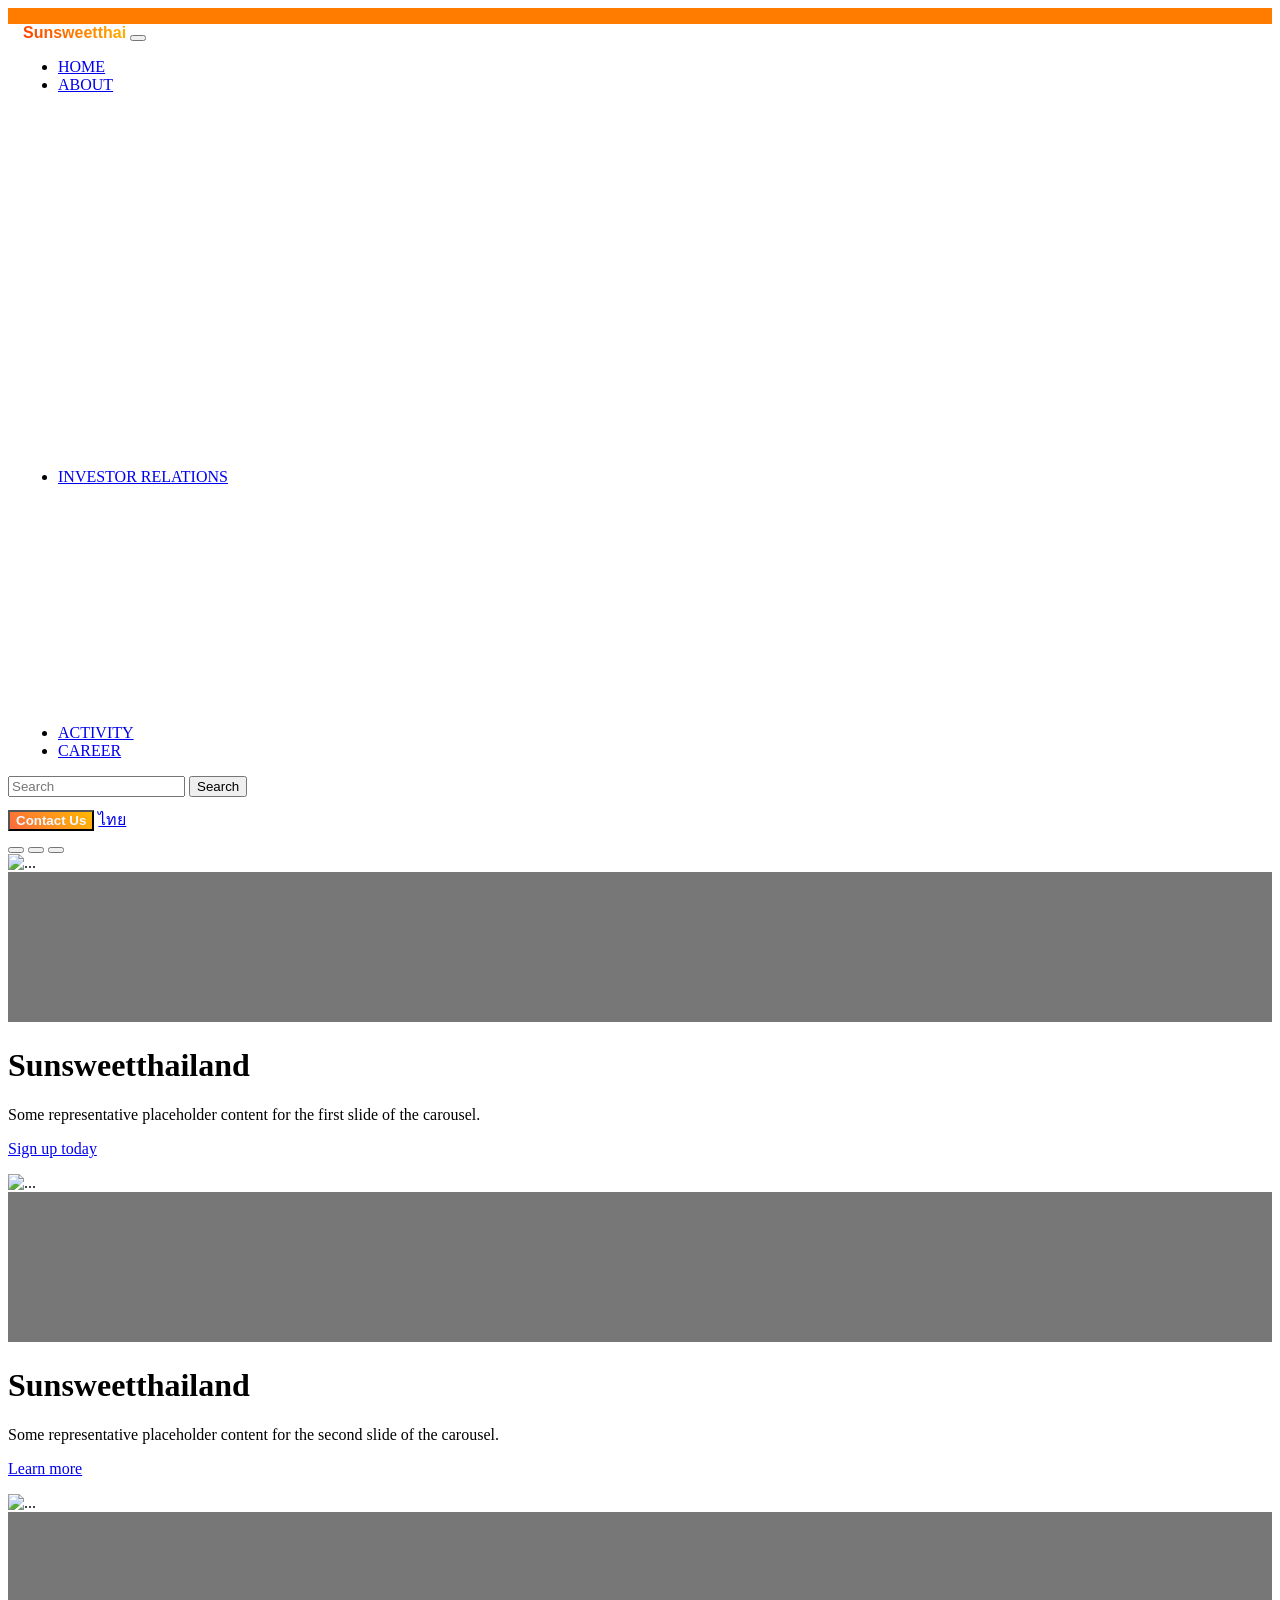
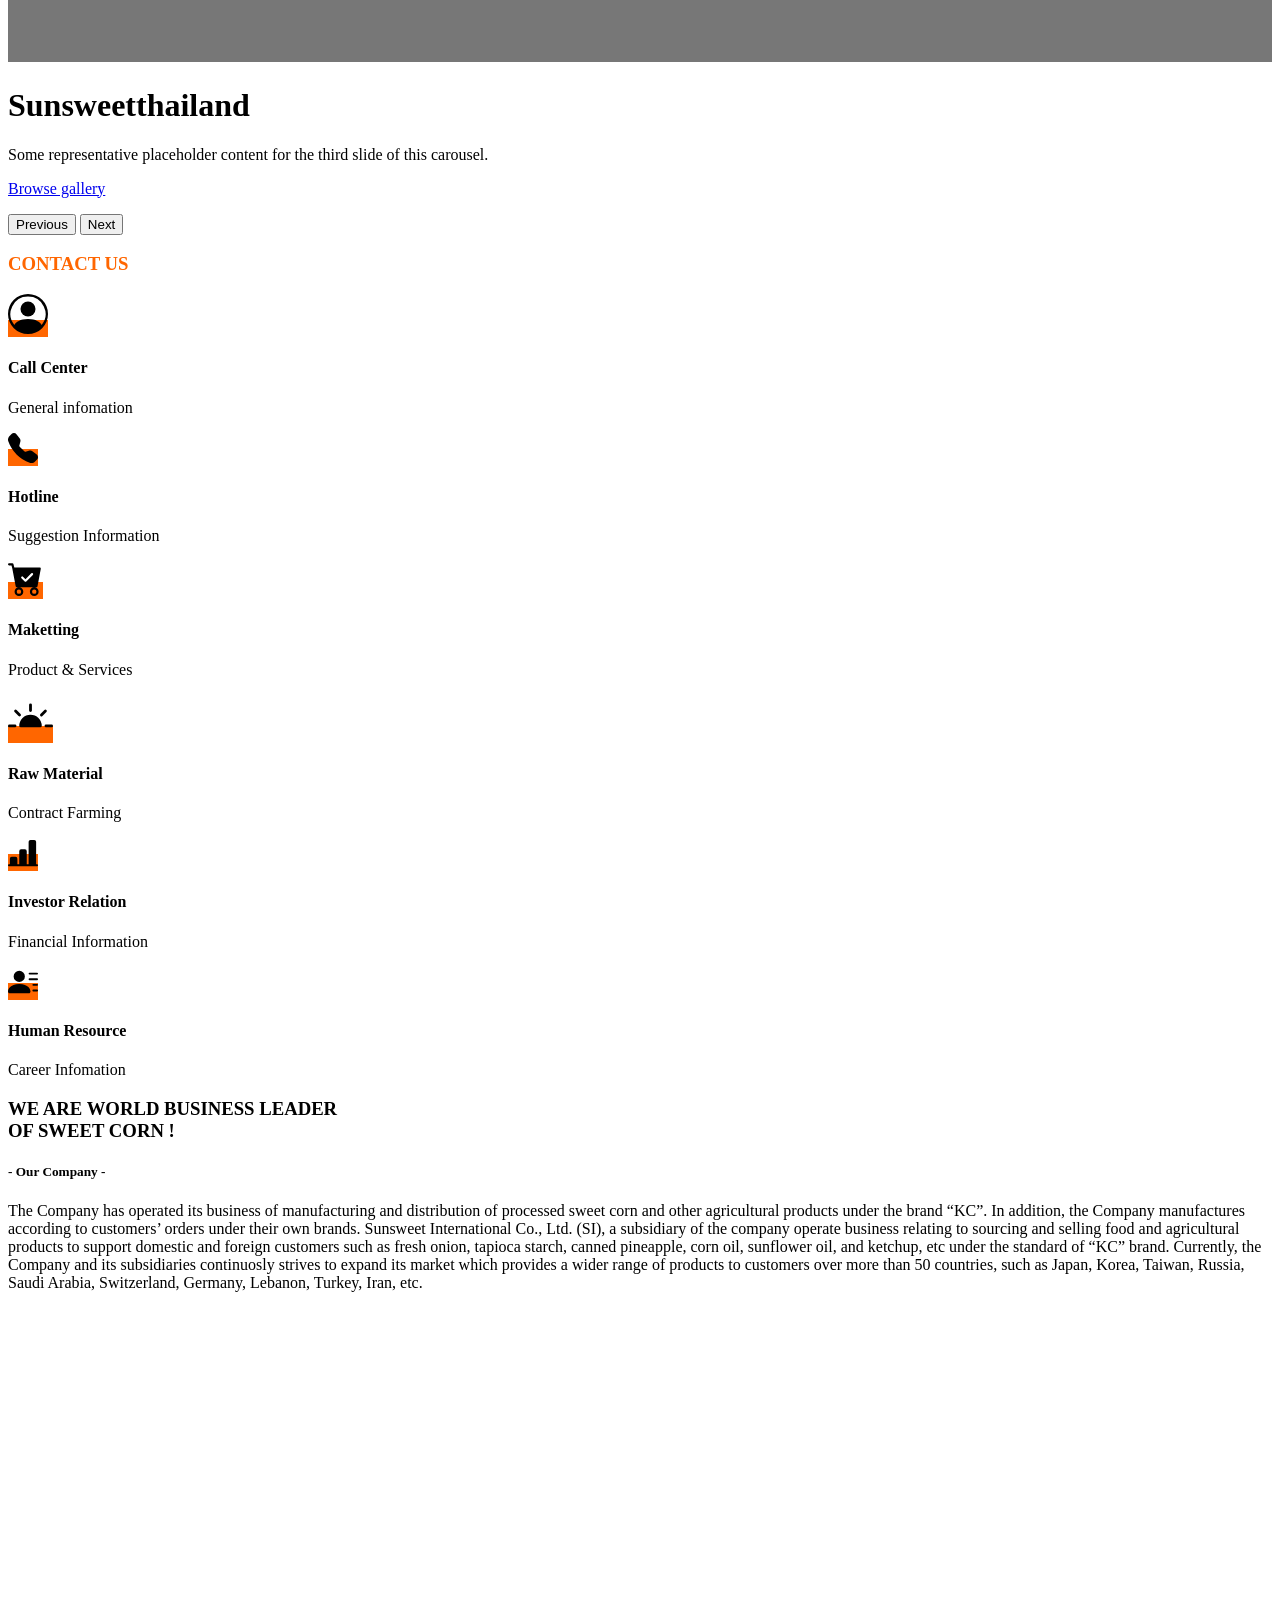
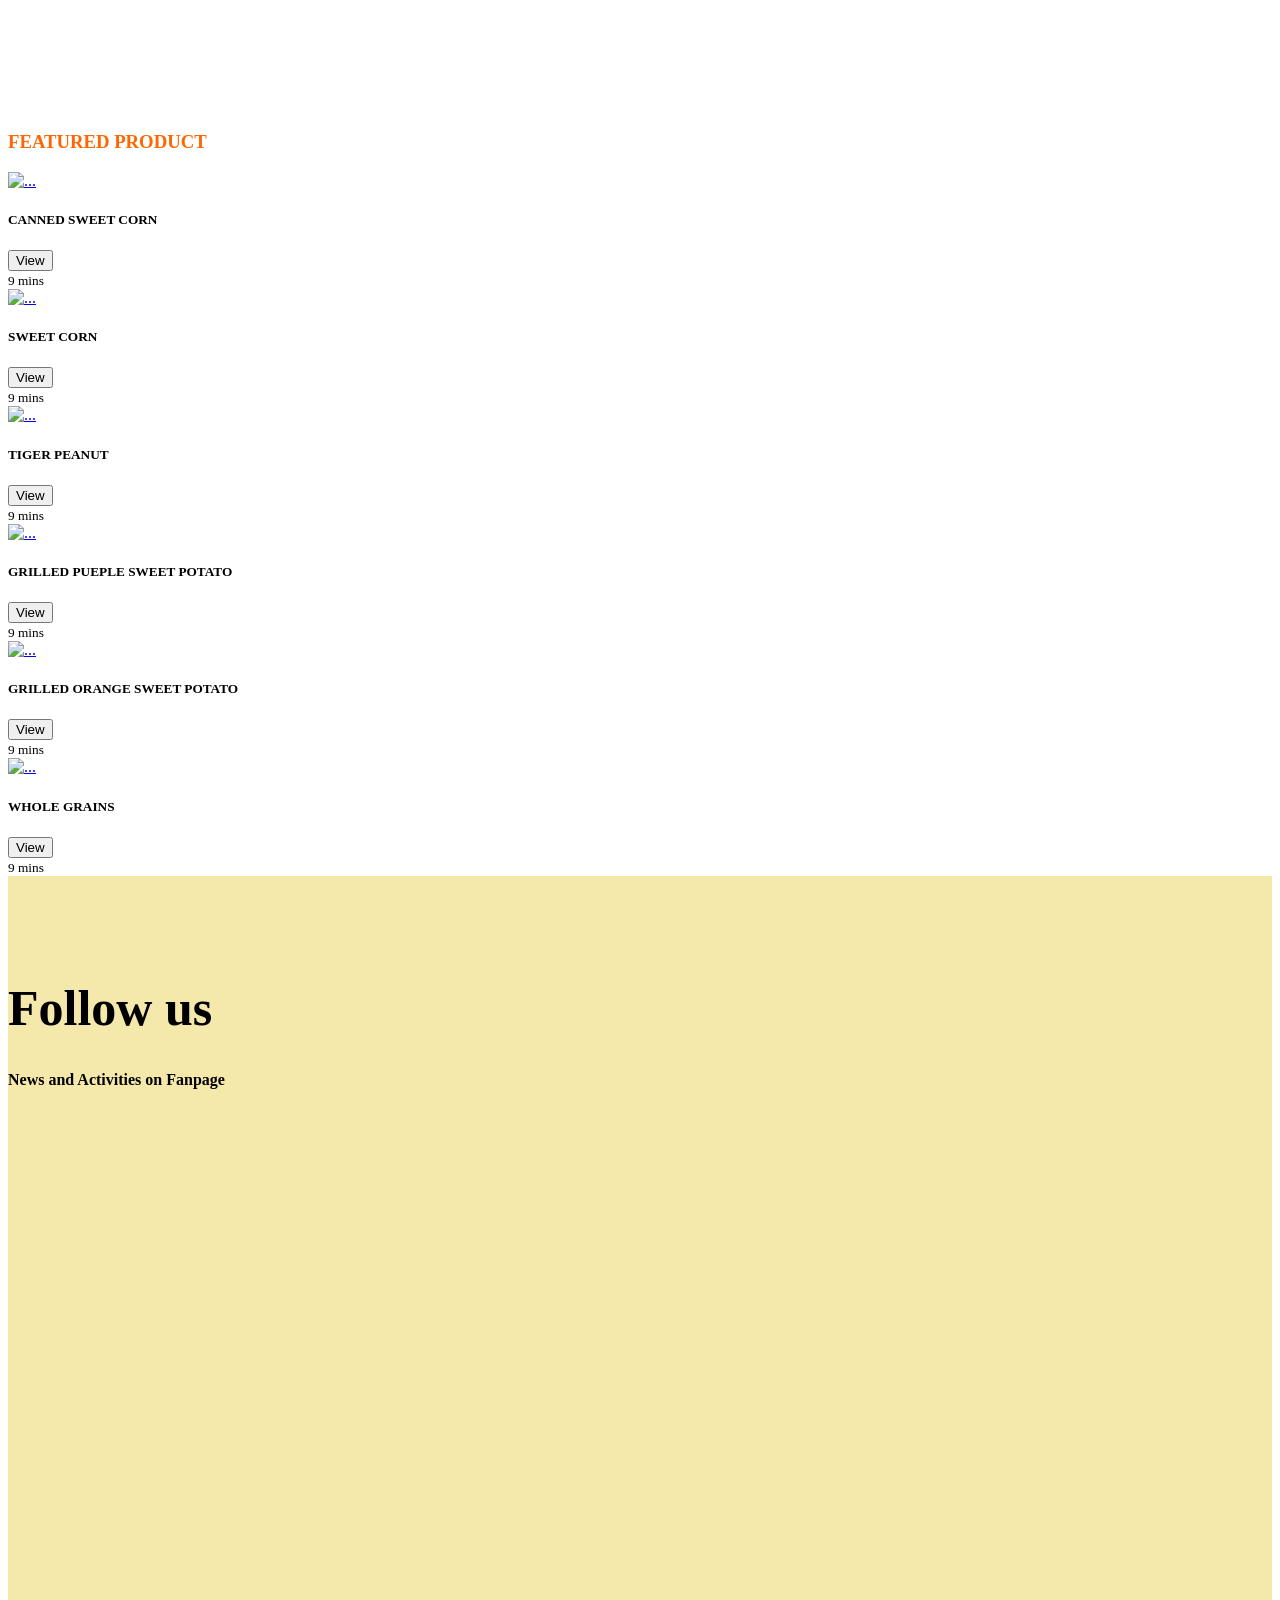
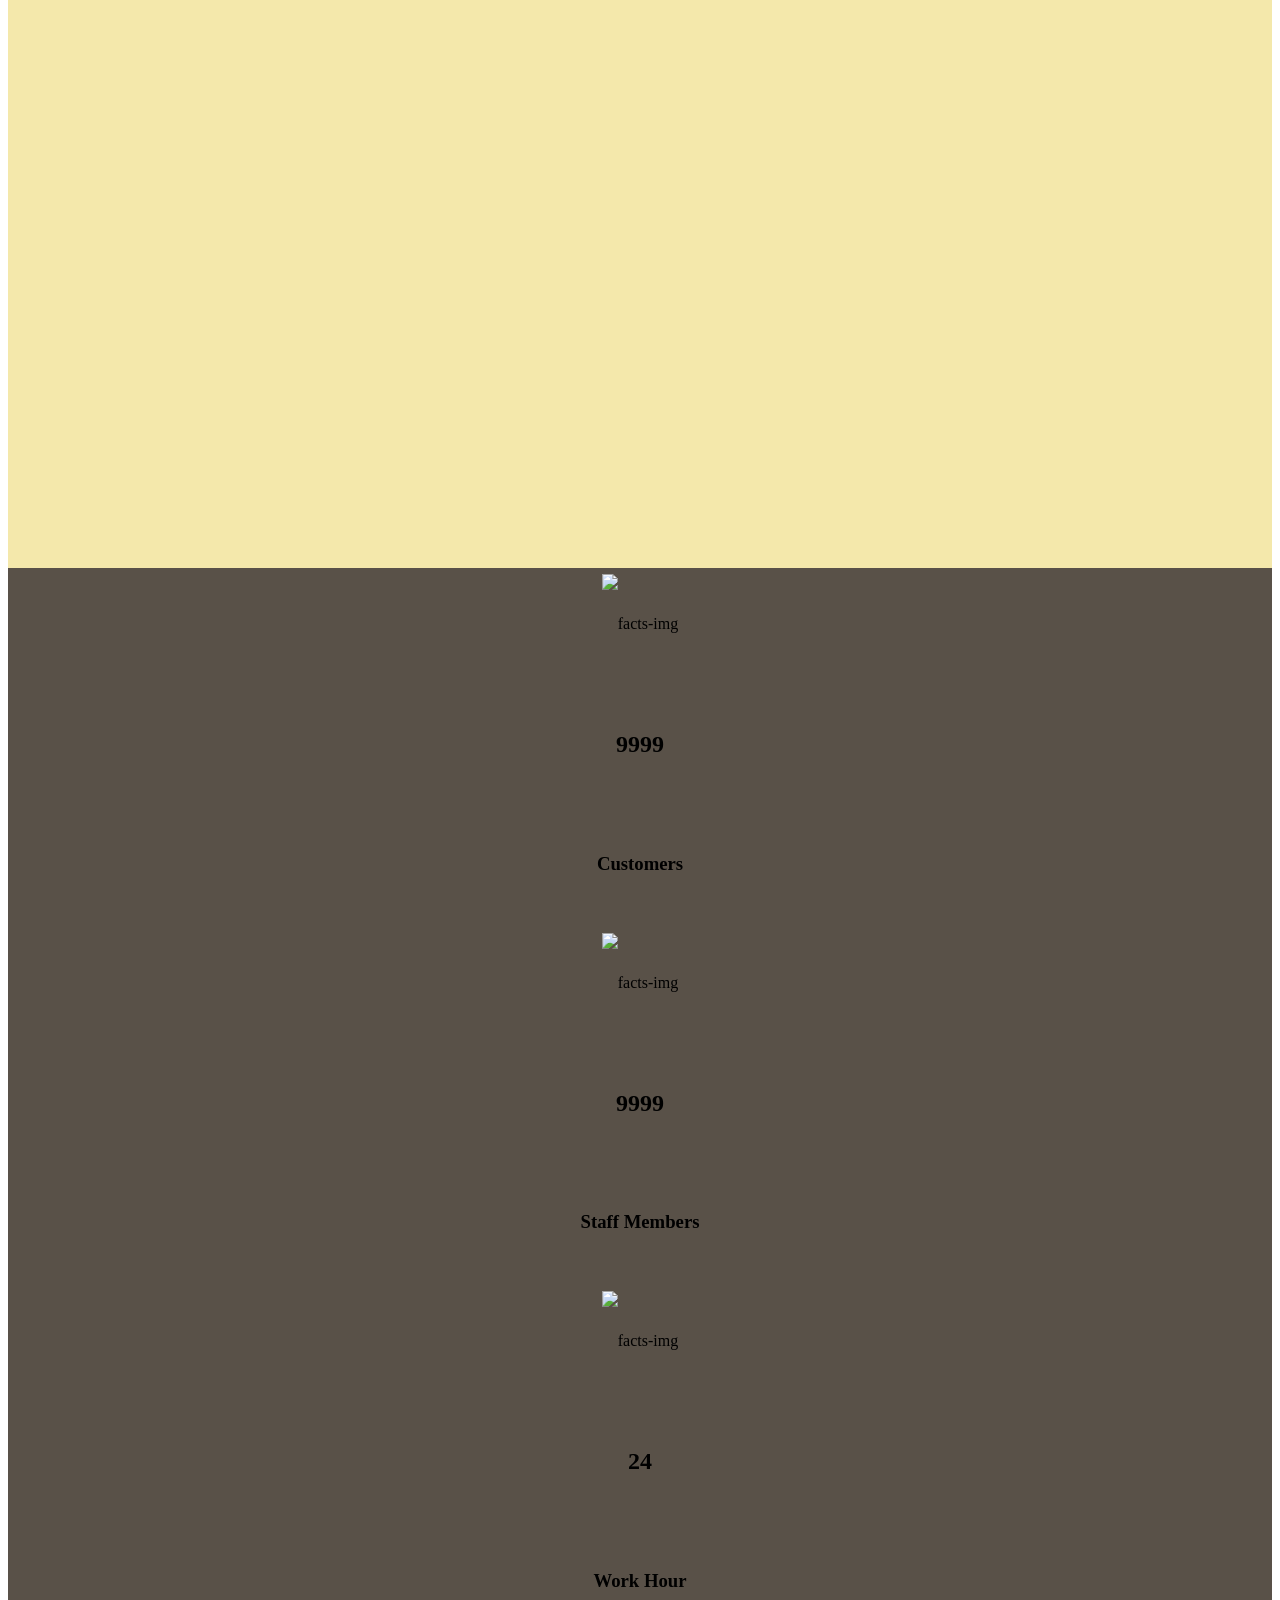
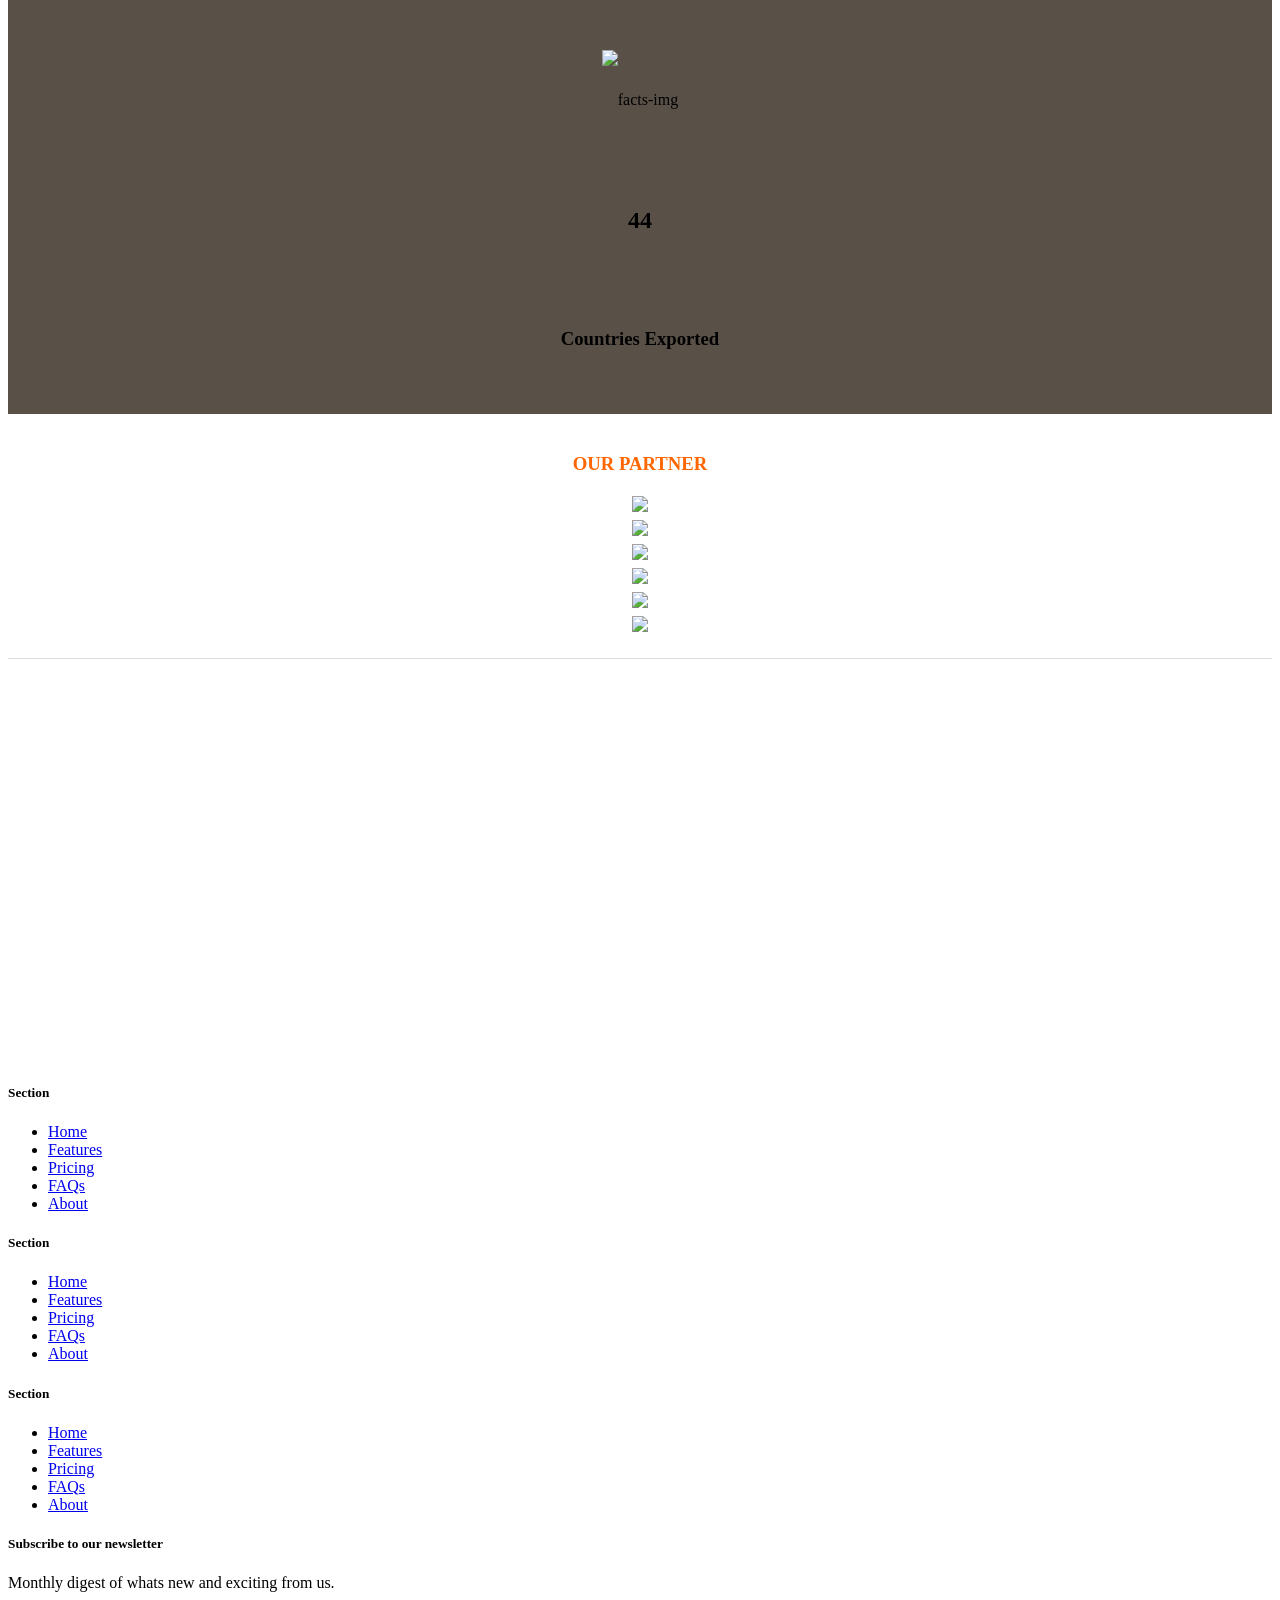
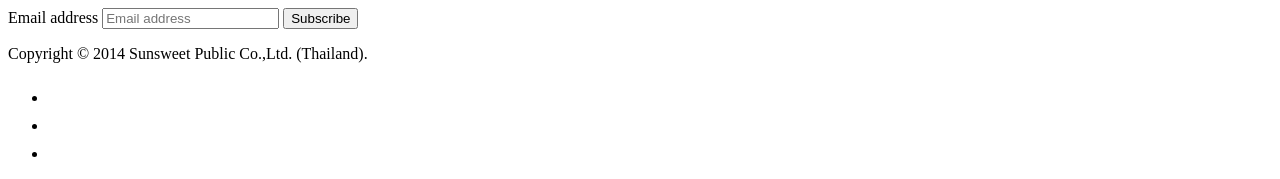
==== index.html @ c95eb3af "Add files via upload" ====
<!doctype html>
<html lang="en">
  <head>
    <meta charset="utf-8">
    <meta name="viewport" content="width=device-width, initial-scale=1">
    <meta name="description" content="">
    <meta name="author" content="sunsweetthai">
    <meta name="generator" content="sunsweetthai">
    <title>index-en</title>

    

    

    <!-- Bootstrap core CSS -->
  <link href="assets/css/bootstrap.min.css" rel="stylesheet">
  <link href="assets/css/socail-icon.css" rel="stylesheet">

    <!-- Custom CSS -->
  <link href="assets/css/features.css" rel="stylesheet">
  <link href="assets/css/footers.css" rel="stylesheet">
  <link href="assets/css/carousel.css" rel="stylesheet">
    <!-- end Custom CSS -->
  
  
  
  <!-- Custom style -->
  <style type="text/css">

     /* ============ only desktop view ============ */
@media all and (min-width: 992px) {
	.navbar .dropdown-menu-end{ right:0; left: auto;  }
	.navbar .nav-item .dropdown-menu{  display:block; opacity: 0;  visibility: hidden; transition:.3s; margin-top:0;  }
	.navbar .nav-item:hover .nav-link{ color: #ff8c00;  }
	.navbar .dropdown-menu.fade-down{ top:80%; transform: rotateX(-75deg); transform-origin: 0% 0%; }
	.navbar .dropdown-menu.fade-up{ top:180%;  }
	.navbar .nav-item:hover .dropdown-menu{ transition: .3s; opacity:1; visibility:visible; top:100%; transform: rotateX(0deg); }
}	
/* ============ desktop view .end// ============ */

      .bd-placeholder-img {
        font-size: 1.125rem;
        text-anchor: middle;
        -webkit-user-select: none;
        -moz-user-select: none;
        user-select: none;
      }

      @media (min-width: 768px) {
        .bd-placeholder-img-lg {
          font-size: 3.5rem;
        }
      } 

     .sun-orange{
       color: #ff6600;
     }

     .bg-sun{
       background-color: #ff6600;
       
     }
    
     .bg-facebook{
    padding-top: 70px !important;
    padding-bottom: 50px !important;
    background: #f4e8ab url(http://sunsweetthai.com/wp-content/uploads/2021/01/RAW-MATERIAL-scaled.jpg?id=6525) !important;
    background-position: top left !important;
    background-repeat: no-repeat !important;
    background-size: cover !important;
    }  
    
    .logo-list {
    background-color: white;
    padding: 20px 0;
    text-align: center;
    border-bottom: 1px solid #ddd;
}
   .logo-list img {
    display: inline-block;
    max-width: 100%;
    padding: 2px 0;
    transition: all 0.3s ease-in-out;
    
    
}
   .logo-list img:hover {
    filter: none;
    transform: scale(1.2);
    -webkit-filter: none;
    -moz-filter: none;
}
    </style>
  <!-- end Custom style -->

  </head>



<body>   
<header>
<script src="https://code.jquery.com/jquery-1.10.2.js"></script>  

<!--get Navigation bar-->
<script src="https://code.jquery.com/jquery-1.10.2.js"></script>
<div id="nav-placeholder">
</div>

<script>
$(function(){
  $("#nav-placeholder").load("navbar-en.html");
});
</script>
<!--end of get Navigation bar-->    

    
</header>

<main class="bg-light">

  
  
<!-- SlideShow -->
<div id="myCarousel" class="carousel slide" data-bs-ride="carousel">
    <div class="carousel-indicators">
      <button type="button" data-bs-target="#myCarousel" data-bs-slide-to="0" class="active" aria-current="true" aria-label="Slide 1"></button>
      <button type="button" data-bs-target="#myCarousel" data-bs-slide-to="1" aria-label="Slide 2"></button>
      <button type="button" data-bs-target="#myCarousel" data-bs-slide-to="2" aria-label="Slide 3"></button>
    </div>
    <div class="carousel-inner">
      <div class="carousel-item active">
        <div class="slide"><img class=slide
          src="assets/media/investor-bg-3.jpg"  
          class="d-block w-100"
          alt="..." >
        </div>  
        
        <svg class="bd-placeholder-img" width="100%" height="100%" xmlns="http://www.w3.org/2000/svg" aria-hidden="true" preserveAspectRatio="xMidYMid slice" focusable="false"><rect width="100%" height="100%" fill="#777"/></svg>

        <div class="container">
          <div class="carousel-caption text-start">
            <h1>Sunsweetthailand</h1>
            <p>Some representative placeholder content for the first slide of the carousel.</p>
            <p><a class="btn btn-lg btn-primary" href="#">Sign up today</a></p>
          </div>
        </div>
      </div>
      <div class="carousel-item">
        <div class="slide"><img class=slide
          src="assets/media/investor-bg-1.jpg"  
          class="d-block w-100"
          alt="..." >
        </div> 
        <svg class="bd-placeholder-img" width="100%" height="100%" xmlns="http://www.w3.org/2000/svg" aria-hidden="true" preserveAspectRatio="xMidYMid slice" focusable="false"><rect width="100%" height="100%" fill="#777"/></svg>

        <div class="container">
          <div class="carousel-caption">
            <h1>Sunsweetthailand</h1>
            <p>Some representative placeholder content for the second slide of the carousel.</p>
            <p><a class="btn btn-lg btn-primary" href="#">Learn more</a></p>
          </div>
        </div>
      </div>
      <div class="carousel-item">
        <div class="slide"><img class=slide
          src="assets/media/investor-bg-1.jpg"  
          class="d-block w-100"
          alt="..." >
        </div> 
        <svg class="bd-placeholder-img" width="100%" height="100%" xmlns="http://www.w3.org/2000/svg" aria-hidden="true" preserveAspectRatio="xMidYMid slice" focusable="false"><rect width="100%" height="100%" fill="#777"/></svg>

        <div class="container">
          <div class="carousel-caption text-end">
            <h1>Sunsweetthailand</h1>
            <p>Some representative placeholder content for the third slide of this carousel.</p>
            <p><a class="btn btn-lg btn-primary" href="#">Browse gallery</a></p>
          </div>
        </div>
      </div>
    </div>
    <button class="carousel-control-prev" type="button" data-bs-target="#myCarousel" data-bs-slide="prev">
      <span class="carousel-control-prev-icon" aria-hidden="true"></span>
      <span class="visually-hidden">Previous</span>
    </button>
    <button class="carousel-control-next" type="button" data-bs-target="#myCarousel" data-bs-slide="next">
      <span class="carousel-control-next-icon" aria-hidden="true"></span>
      <span class="visually-hidden">Next</span>
    </button>
</div>
<!--end slide show-->



<!--Conntact us-->
<div class="container px-4 py-5 " id="featured-3">
  <h3 class="pb-2 border-bottom text-center" style="color: #ff6600;">CONTACT US</h3>
  <div class="row g-4 py-5 row-cols-2 row-cols-lg-6 text-center">
    
    <div class="feature col">
      <a class="feature-icon bg-sun bg-gradient">
        <svg xmlns="http://www.w3.org/2000/svg" width="40" height="40" fill="currentColor" class="bi bi-person-circle" viewBox="0 0 16 16">
          <path d="M11 6a3 3 0 1 1-6 0 3 3 0 0 1 6 0z"/>
          <path fill-rule="evenodd" d="M0 8a8 8 0 1 1 16 0A8 8 0 0 1 0 8zm8-7a7 7 0 0 0-5.468 11.37C3.242 11.226 4.805 10 8 10s4.757 1.225 5.468 2.37A7 7 0 0 0 8 1z"/>
        </svg>
      </a>
      <h4>Call Center</h4>
      <p>General infomation</p>
      
    </div>
   
    <div class="feature col">
      <a class="feature-icon bg-sun bg-gradient">
        <svg xmlns="http://www.w3.org/2000/svg" width="30" height="30" fill="currentColor" class="bi bi-telephone-fill" viewBox="0 0 16 16">
          <path fill-rule="evenodd" d="M1.885.511a1.745 1.745 0 0 1 2.61.163L6.29 2.98c.329.423.445.974.315 1.494l-.547 2.19a.678.678 0 0 0 .178.643l2.457 2.457a.678.678 0 0 0 .644.178l2.189-.547a1.745 1.745 0 0 1 1.494.315l2.306 1.794c.829.645.905 1.87.163 2.611l-1.034 1.034c-.74.74-1.846 1.065-2.877.702a18.634 18.634 0 0 1-7.01-4.42 18.634 18.634 0 0 1-4.42-7.009c-.362-1.03-.037-2.137.703-2.877L1.885.511z"/>
        </svg>
      </a>
      <h4>Hotline</h4>
      <p>Suggestion Information</p>
      
    </div>
    <div class="feature col">
      <a class="feature-icon bg-sun bg-gradient">
        <svg xmlns="http://www.w3.org/2000/svg" width="35" height="35" fill="currentColor" class="bi bi-cart-check-fill" viewBox="0 0 16 16">
          <path d="M.5 1a.5.5 0 0 0 0 1h1.11l.401 1.607 1.498 7.985A.5.5 0 0 0 4 12h1a2 2 0 1 0 0 4 2 2 0 0 0 0-4h7a2 2 0 1 0 0 4 2 2 0 0 0 0-4h1a.5.5 0 0 0 .491-.408l1.5-8A.5.5 0 0 0 14.5 3H2.89l-.405-1.621A.5.5 0 0 0 2 1H.5zM6 14a1 1 0 1 1-2 0 1 1 0 0 1 2 0zm7 0a1 1 0 1 1-2 0 1 1 0 0 1 2 0zm-1.646-7.646-3 3a.5.5 0 0 1-.708 0l-1.5-1.5a.5.5 0 1 1 .708-.708L8 8.293l2.646-2.647a.5.5 0 0 1 .708.708z"/>
        </svg>
      </a>
      <h4>Maketting</h4>
      <p>Product & Services</p>
    </div>

    <div class="feature col">
      <a class="feature-icon bg-sun bg-gradient">
        <svg xmlns="http://www.w3.org/2000/svg" width="45" height="45" fill="currentColor" class="bi bi-brightness-alt-high-fill" viewBox="0 0 16 16">
          <path d="M8 3a.5.5 0 0 1 .5.5v2a.5.5 0 0 1-1 0v-2A.5.5 0 0 1 8 3zm8 8a.5.5 0 0 1-.5.5h-2a.5.5 0 0 1 0-1h2a.5.5 0 0 1 .5.5zm-13.5.5a.5.5 0 0 0 0-1h-2a.5.5 0 0 0 0 1h2zm11.157-6.157a.5.5 0 0 1 0 .707l-1.414 1.414a.5.5 0 1 1-.707-.707l1.414-1.414a.5.5 0 0 1 .707 0zm-9.9 2.121a.5.5 0 0 0 .707-.707L3.05 5.343a.5.5 0 1 0-.707.707l1.414 1.414zM8 7a4 4 0 0 0-4 4 .5.5 0 0 0 .5.5h7a.5.5 0 0 0 .5-.5 4 4 0 0 0-4-4z"/>
        </svg>
      </a>
      <h4>Raw Material</h4>
      <p>Contract Farming</p>
    </div>

    <div class="feature col">
      <a class="feature-icon bg-sun bg-gradient">
        <svg xmlns="http://www.w3.org/2000/svg" width="30" height="30" fill="currentColor" class="bi bi-bar-chart-line-fill" viewBox="0 0 16 16">
          <path d="M11 2a1 1 0 0 1 1-1h2a1 1 0 0 1 1 1v12h.5a.5.5 0 0 1 0 1H.5a.5.5 0 0 1 0-1H1v-3a1 1 0 0 1 1-1h2a1 1 0 0 1 1 1v3h1V7a1 1 0 0 1 1-1h2a1 1 0 0 1 1 1v7h1V2z"/>
        </svg>
      </a>
      <h4>Investor Relation</h4>
      <p>Financial Information</p>
    </div>

    <div class="feature col">
      <a class="feature-icon bg-sun  bg-gradient">
        <svg xmlns="http://www.w3.org/2000/svg" width="30" height="30" fill="currentColor" class="bi bi-person-lines-fill" viewBox="0 0 16 16">
          <path d="M6 8a3 3 0 1 0 0-6 3 3 0 0 0 0 6zm-5 6s-1 0-1-1 1-4 6-4 6 3 6 4-1 1-1 1H1zM11 3.5a.5.5 0 0 1 .5-.5h4a.5.5 0 0 1 0 1h-4a.5.5 0 0 1-.5-.5zm.5 2.5a.5.5 0 0 0 0 1h4a.5.5 0 0 0 0-1h-4zm2 3a.5.5 0 0 0 0 1h2a.5.5 0 0 0 0-1h-2zm0 3a.5.5 0 0 0 0 1h2a.5.5 0 0 0 0-1h-2z"/>
        </svg>
      </a>
      <h4>Human Resource</h4>
      <p>Career Infomation</p>
    </div>

  </div>
</div>
<!--end contact us-->

<!--present-->

<div class="container-fluid">
  <div class="container">
  <div class="row">
    <div class="col text-warning text-center">
      <h3>WE ARE WORLD
        BUSINESS LEADER<br> OF
        SWEET CORN !</h3>
        <div>
        <h5 class="text-center text-dark p-1">- Our Company -</h5>
        </div>

        <div class="text-dark text-start p-4">
          <p>The Company has operated its business of manufacturing and distribution of processed sweet corn and other agricultural products under the brand “KC”. In addition, the Company manufactures according to customers’ orders under their own brands. Sunsweet International Co., Ltd. (SI),

            a subsidiary of the company operate business relating to sourcing and selling food and agricultural products to support domestic and foreign customers such as fresh onion, tapioca starch, canned pineapple, corn oil, sunflower oil, and ketchup, etc under the standard of “KC” brand.
            
            Currently, the Company and its subsidiaries continuosly strives to expand its market which provides a wider range of products to customers over more than 50 countries, such as Japan, Korea, Taiwan, Russia, Saudi Arabia, Switzerland, Germany, Lebanon, Turkey, Iran, etc.
            
            </p>
        </div>


        
    </div>
    
    
    <div class="col text-center"><iframe title="Sunsweet Public Co.,Ltd (Thai + ENG Subtitle)" width="1778" height="1000" src="https://www.youtube.com/embed/T5DyfAbPADw?feature=oembed" frameborder="0" allow="accelerometer; autoplay; encrypted-media; gyroscope; picture-in-picture" allowfullscreen="" data-last-width="auto" style="width: 600px; height: 400px;"></iframe></div>
    
  </div>
</div>
</div>
<!--end present-->

<!--Product-->
<div class="container px-4 py-5 " id="featured-3">
  <h3 class="pb-2 border-bottom text-center" style="color: #ff6600;">FEATURED PRODUCT</h3>

    
      <div class="col-lg-6 col-md-8 mx-auto">        
      </div>
    </div>
</section>
<div class="container">
  <div class="row row-cols-1 row-cols-sm-2 row-cols-md-3 lg-3">


    <div class="col">
      <div class="card shadow-sm">
        <a href="วางลิ้งตรงนี้">
        <img class="img-fluid rounded" src="assets/media/product/CANNED 8oz.png"  alt="..." >
        </a>
        <div class="card-body">
          <h5 class="card-text text-warning">CANNED SWEET CORN</h5>
          
          <div class="d-flex justify-content-between align-items-center">
            <div class="btn-group">
              <button type="button" class="btn btn-sm btn-outline-secondary">View</button>
            </div>
            <small class="text-muted">9 mins</small>
          </div>
        </div>
      </div>
    </div>


    <div class="col">
      <div class="card shadow-sm">
        <a href="https://google.com">
        <img class="img-fluid rounded" src="assets/media/product/SWEET CORN.png"  alt="..." >
        </a>
        <div class="card-body">
          <h5 class="card-text text-warning">SWEET CORN</h5>
          
          <div class="d-flex justify-content-between align-items-center">
            <div class="btn-group">
              <button type="button" class="btn btn-sm btn-outline-secondary">View</button>
            </div>
            <small class="text-muted">9 mins</small>
          </div>
        </div>
      </div>
    </div>


   <div class="col">
      <div class="card shadow-sm">
        <a href="https://google.com">
        <img class="img-fluid rounded" src="assets/media/product/TIGER PEANUT.png"  alt="..." >
        </a>
        <div class="card-body">
          <h5 class="card-text text-warning">TIGER PEANUT</h5>
          
          <div class="d-flex justify-content-between align-items-center">
            <div class="btn-group">
              <button type="button" class="btn btn-sm btn-outline-secondary">View</button>
            </div>
            <small class="text-muted">9 mins</small>
          </div>
        </div>
      </div>
    </div>

    <div class="col">
      <div class="card shadow-sm">
        <a href="https://google.com">
        <img class="img-fluid rounded" src="assets/media/product/GRILLED PUEPLE.png"  alt="..." >
        </a>
        <div class="card-body">
          <h5 class="card-text text-warning">GRILLED PUEPLE SWEET POTATO</h5>
          
          <div class="d-flex justify-content-between align-items-center">
            <div class="btn-group">
              <button type="button" class="btn btn-sm btn-outline-secondary">View</button>
            </div>
            <small class="text-muted">9 mins</small>
          </div>
        </div>
      </div>
    </div>


    <div class="col">
      <div class="card shadow-sm">
        <a href="https://google.com">
        <img class="img-fluid rounded" src="assets/media/product/GRILLED ORANGE.png"  alt="..." >
        </a>
        <div class="card-body">
          <h5 class="card-text text-warning">GRILLED ORANGE SWEET POTATO</h5>
          
          <div class="d-flex justify-content-between align-items-center">
            <div class="btn-group">
              <button type="button" class="btn btn-sm btn-outline-secondary">View</button>
            </div>
            <small class="text-muted">9 mins</small>
          </div>
        </div>
      </div>
    </div>


    <div class="col">
      <div class="card shadow-sm">
        <a href="https://google.com">
        <img class="img-fluid rounded" src="assets/media/product/WHOLE GRAINS.png"  alt="..." >
        </a>
        <div class="card-body">
          <h5 class="card-text text-warning">WHOLE GRAINS</h5>
          
          <div class="d-flex justify-content-between align-items-center">
            <div class="btn-group">
              <button type="button" class="btn btn-sm btn-outline-secondary">View</button>
            </div>
            <small class="text-muted">9 mins</small>
          </div>
        </div>
      </div>
    </div>
        
  </div>
</div>
<!-- end product -->

 <!--fecebook-->
 <div class="container-fluid bg-dark bg-facebook mt-5">
  <div class="container">
<div class="row g-4 py-5  row-cols-1 row-cols-lg-3 text-center " >
  <div class="feature col">
  <h1 class="text-warning text-start" style="font-family: cursive; font-size: 50px;">Follow us</h1>
  <h4 class="text-light text-start">News and Activities on Fanpage</h4
    >
  </div>
  <div class="wpb_wrapper">
    <iframe src="https://www.facebook.com/plugins/page.php?href=https%3A%2F%2Fweb.facebook.com%2Fsunsweett%2F%3F_rdc%3D1%26_rdr&amp;tabs=timeline&amp;width=500&amp;height=500&amp;small_header=false&amp;adapt_container_width=true&amp;hide_cover=false&amp;show_facepile=true&amp;appId" width="450" height="500" style="border:none;overflow:hidden" scrolling="yes" frameborder="0" allowfullscreen="true" allow="autoplay; clipboard-write; encrypted-media; picture-in-picture; web-share"></iframe>
  </div>

  <div class="wpb_wrapper">
    <iframe src="https://www.facebook.com/plugins/page.php?href=https%3A%2F%2Fweb.facebook.com%2FKCbrandThailand%2F&amp;tabs=timeline&amp;width=500&amp;height=500&amp;small_header=false&amp;adapt_container_width=true&amp;hide_cover=false&amp;show_facepile=true&amp;appId" width="450" height="500" style="border:none;overflow:hidden" scrolling="no" frameborder="0" allowfullscreen="true" allow="autoplay; clipboard-write; encrypted-media; picture-in-picture; web-share"></iframe>
  </div>
</div>
</div>
</div>
<!--end fecebook-->
<div class="b-example-divider"></div>
<!--Counter--> 

<div class="container-fluid " style="background-color: #595148;">    
<div class="container ">
<section id="facts" class=" text-light" style="
     padding-block: 6px;
     text-align: center;
     line-height: 100px;
  ">
     <div class="container  my-5">
       <div>
           <div class="row">
             <div class="col-md-3 col-sm-6 ts-facts">
              
                 <div class="ts-facts-img">
                   <img loading="lazy" src="images/icon-image/fact1.png" alt="facts-img">
                   
                 </div>
                 <div class="ts-facts-content">
                   <h2 class="ts-facts-num"><span class="counterUp" data-count="1789">9999</span></h2>
                   <h3 class="ts-facts-title text-warning">Customers</h3>
                 </div>
             </div><!-- Col end -->
   
             <div class="col-md-3 col-sm-6 ts-facts mt-5 mt-sm-0">
                 <div class="ts-facts-img">
                   <img loading="lazy" src="images/icon-image/fact2.png" alt="facts-img">
                 </div>
                 <div class="ts-facts-content">
                   <h2 class="ts-facts-num"><span class="counterUp" data-count="647">9999</span></h2>
                   <h3 class="ts-facts-title text-warning">Staff Members</h3>
                 </div>
             </div><!-- Col end -->
   
             <div class="col-md-3 col-sm-6 ts-facts mt-5 mt-md-0">
                 <div class="ts-facts-img">
                   <img loading="lazy" src="images/icon-image/fact3.png" alt="facts-img">
                 </div>
                 <div class="ts-facts-content">
                   <h2 class="ts-facts-num"><span class="counterUp" data-count="4000">24</span></h2>
                   <h3 class="ts-facts-title text-warning">Work Hour</h3>
                 </div>
             </div><!-- Col end -->
   
             <div class="col-md-3 col-sm-6 ts-facts mt-5 mt-md-0">
                 <div class="ts-facts-img">
                   <img loading="lazy" src="images/icon-image/fact4.png" alt="facts-img">
                 </div>
                 <div class="ts-facts-content">
                   <h2 class="ts-facts-num"><span class="counterUp" data-count="44">44</span></h2>
                   <h3 class="ts-facts-title text-warning">Countries Exported</h3>
                 </div>
             </div><!-- Col end -->
   
           </div> <!-- Facts end -->
       </div>
       <!--/ Content row end -->
     </div>
     <!--/ Container end -->
</section>
</div>
</div>  
<!-- end Counter-->



<!--partner-->
<section class="logo-list py-5">
  <h3 class="pb-2 border-bottom text-center" style="color: #ff6600;">OUR PARTNER</h3>
<div class="container">
  
  <div class="row" style="align-items: center;">
    <div class="col-lg-2 col-md-3 col-6"><a href="https://www.tnsc.com/"><img src="assets/media/logo/Partner/1.png"></div></a>
    <div class="col-lg-2 col-md-3 col-6"><a href="https://thaifood.org/main/"><img src="assets/media/logo/Partner/2.png"></div></a>
    <div class="col-lg-2 col-md-3 col-6"><a href="https://www.foodvalley.nl/"><img src="assets/media/logo/Partner/3.png"></div></a>
    <div class="col-lg-2 col-md-3 col-6"><a href="https://thaichamber.org/"><img src="assets/media/logo/Partner/4.png"></div></a>
    <div class="col-lg-2 col-md-3 col-6"><a href="https://fti.or.th/"><img src="assets/media/logo/Partner/5.png"></div></a>
    <div class="col-lg-2 col-md-3 col-6"><a href="https://www.mju.ac.th/th/"><img src="assets/media/logo/Partner/6.png"></div></a>
    
    
  </div>

</div>
</section>
<!--end partner-->

<!--Map-->
<div class="container-fluid py-5">
  <iframe style="border: 0;" tabindex="0" src="https://www.google.com/maps/embed?pb=!1m18!1m12!1m3!1d892.2368905578843!2d98.84793145640609!3d18.61150398639876!2m3!1f0!2f0!3f0!3m2!1i1024!2i768!4f13.1!3m3!1m2!1s0x30da3545598a5715%3A0x390d8b9a1982418b!2sSUNSWEET%20Public%20Company%20Limited!5e0!3m2!1sen!2sth!4v1584175262983!5m2!1sen!2sth" width="1920" height="400" frameborder="0" allowfullscreen="allowfullscreen" aria-hidden="false"></iframe>
  </div>
  <!--end Map-->

</main>

<!--get footer-->
<footer>  
<script src="https://code.jquery.com/jquery-1.10.2.js"></script>
<div id="footer-placeholder"></div>
<script>
$(function(){
  $("#footer-placeholder").load("footer-en.html");
  
});
</script>  
</footer>
<!--end get footer--> 

<!--Core javascript-->
<script src="assets/js/bootstrap.bundle.min.js"></script>
<!--end Core javascript-->
    

  

      
</body>

</html>
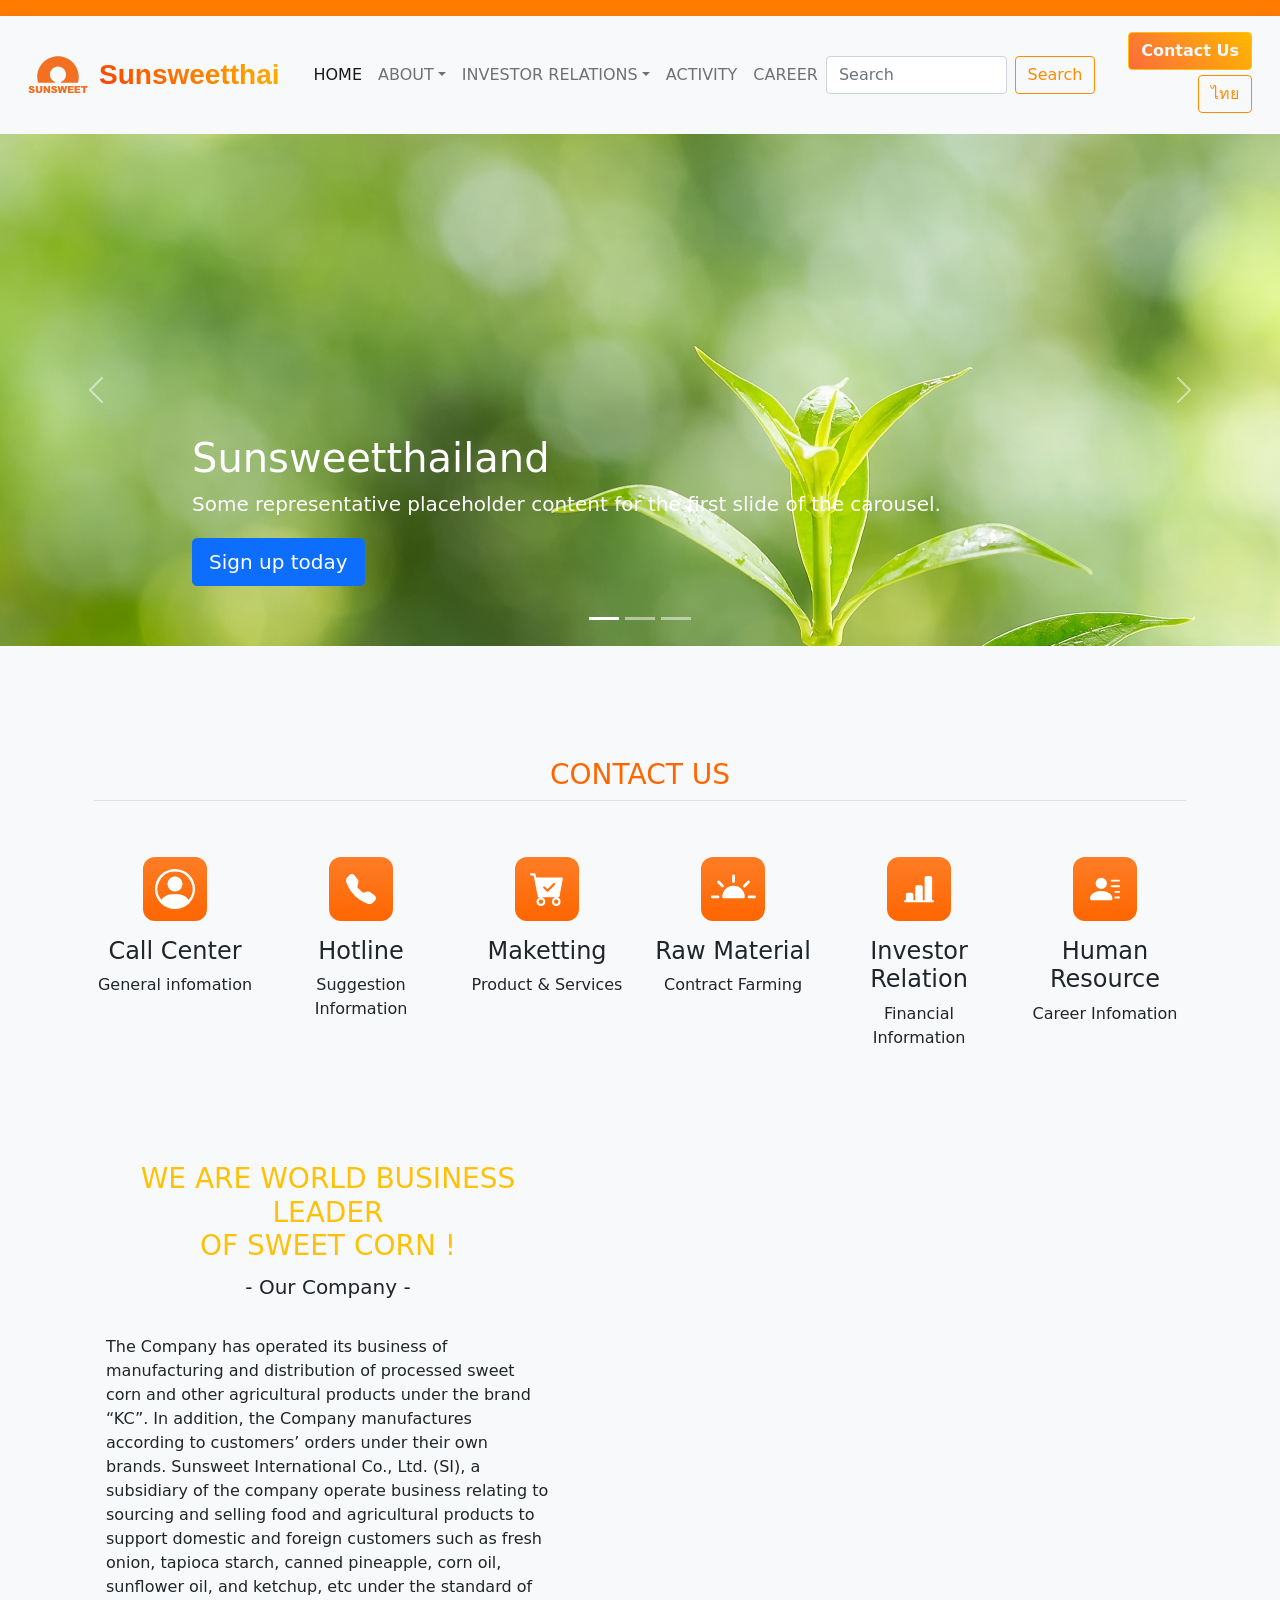
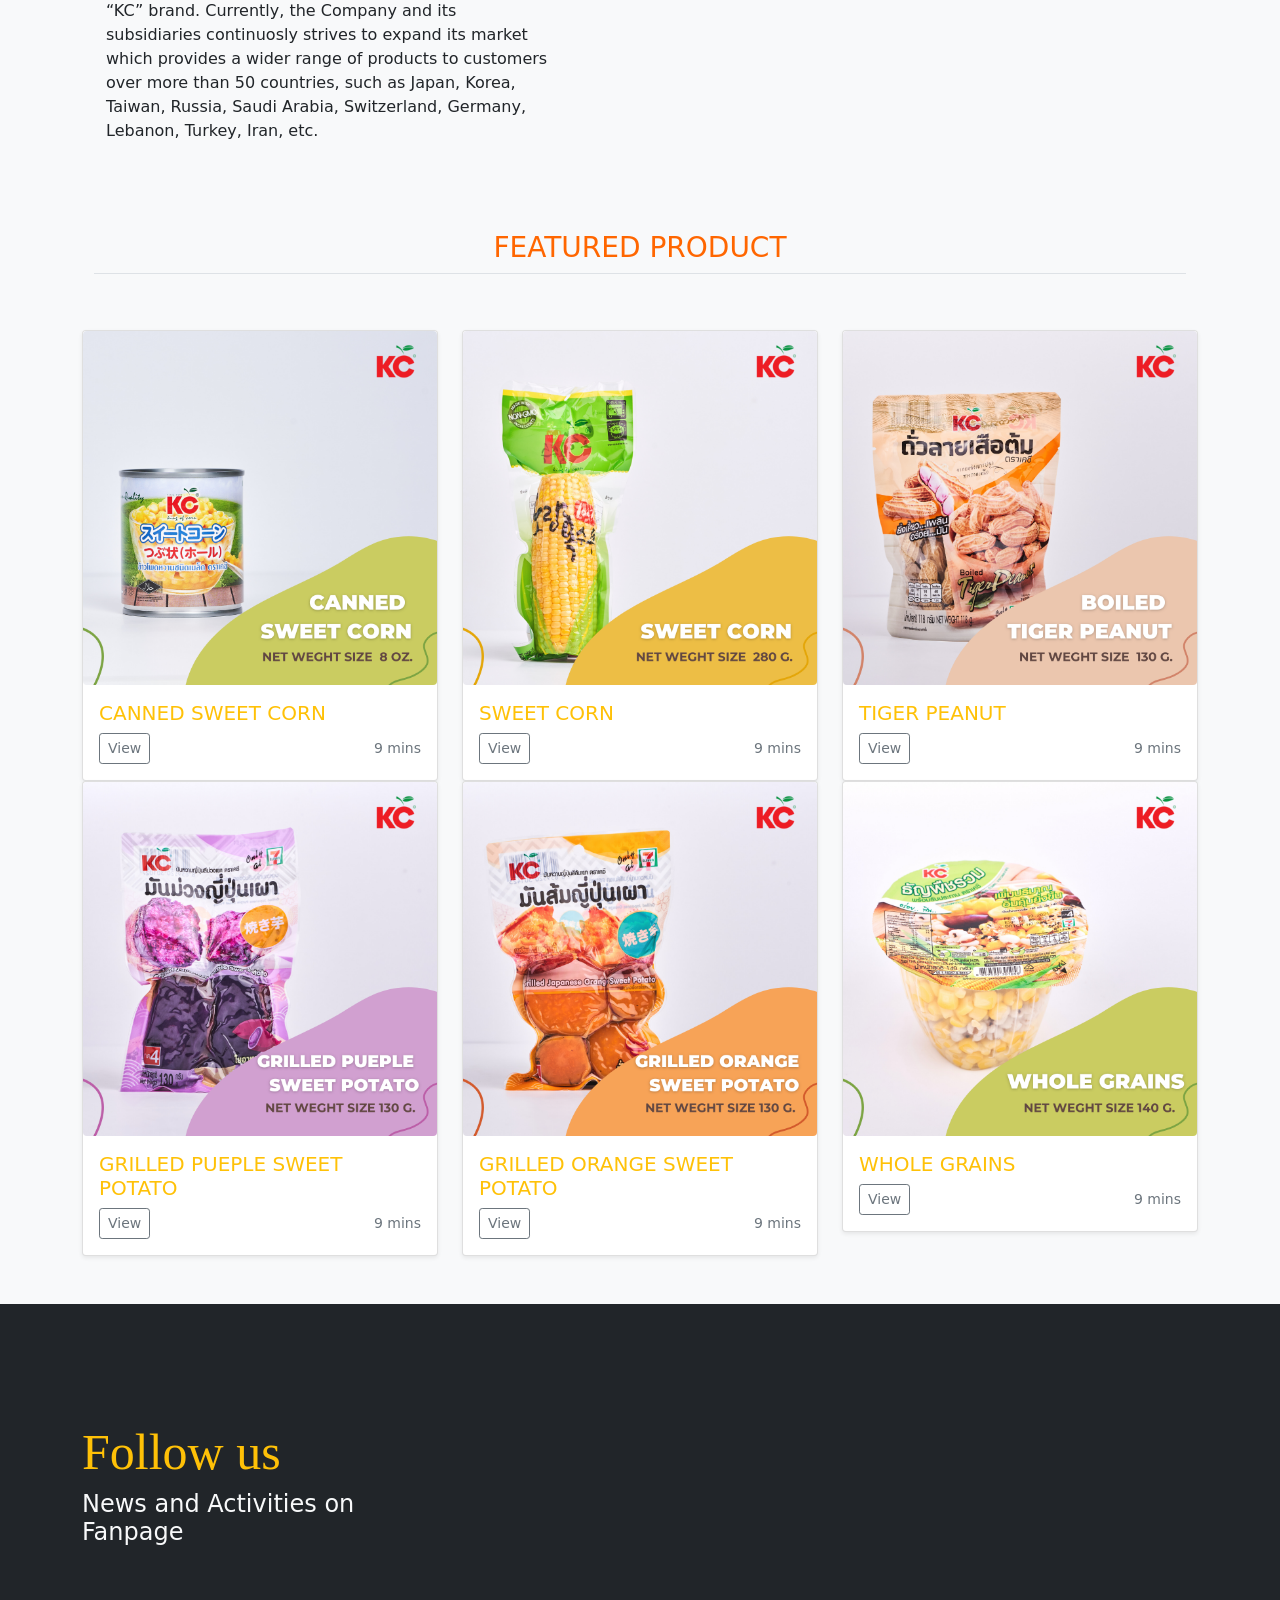
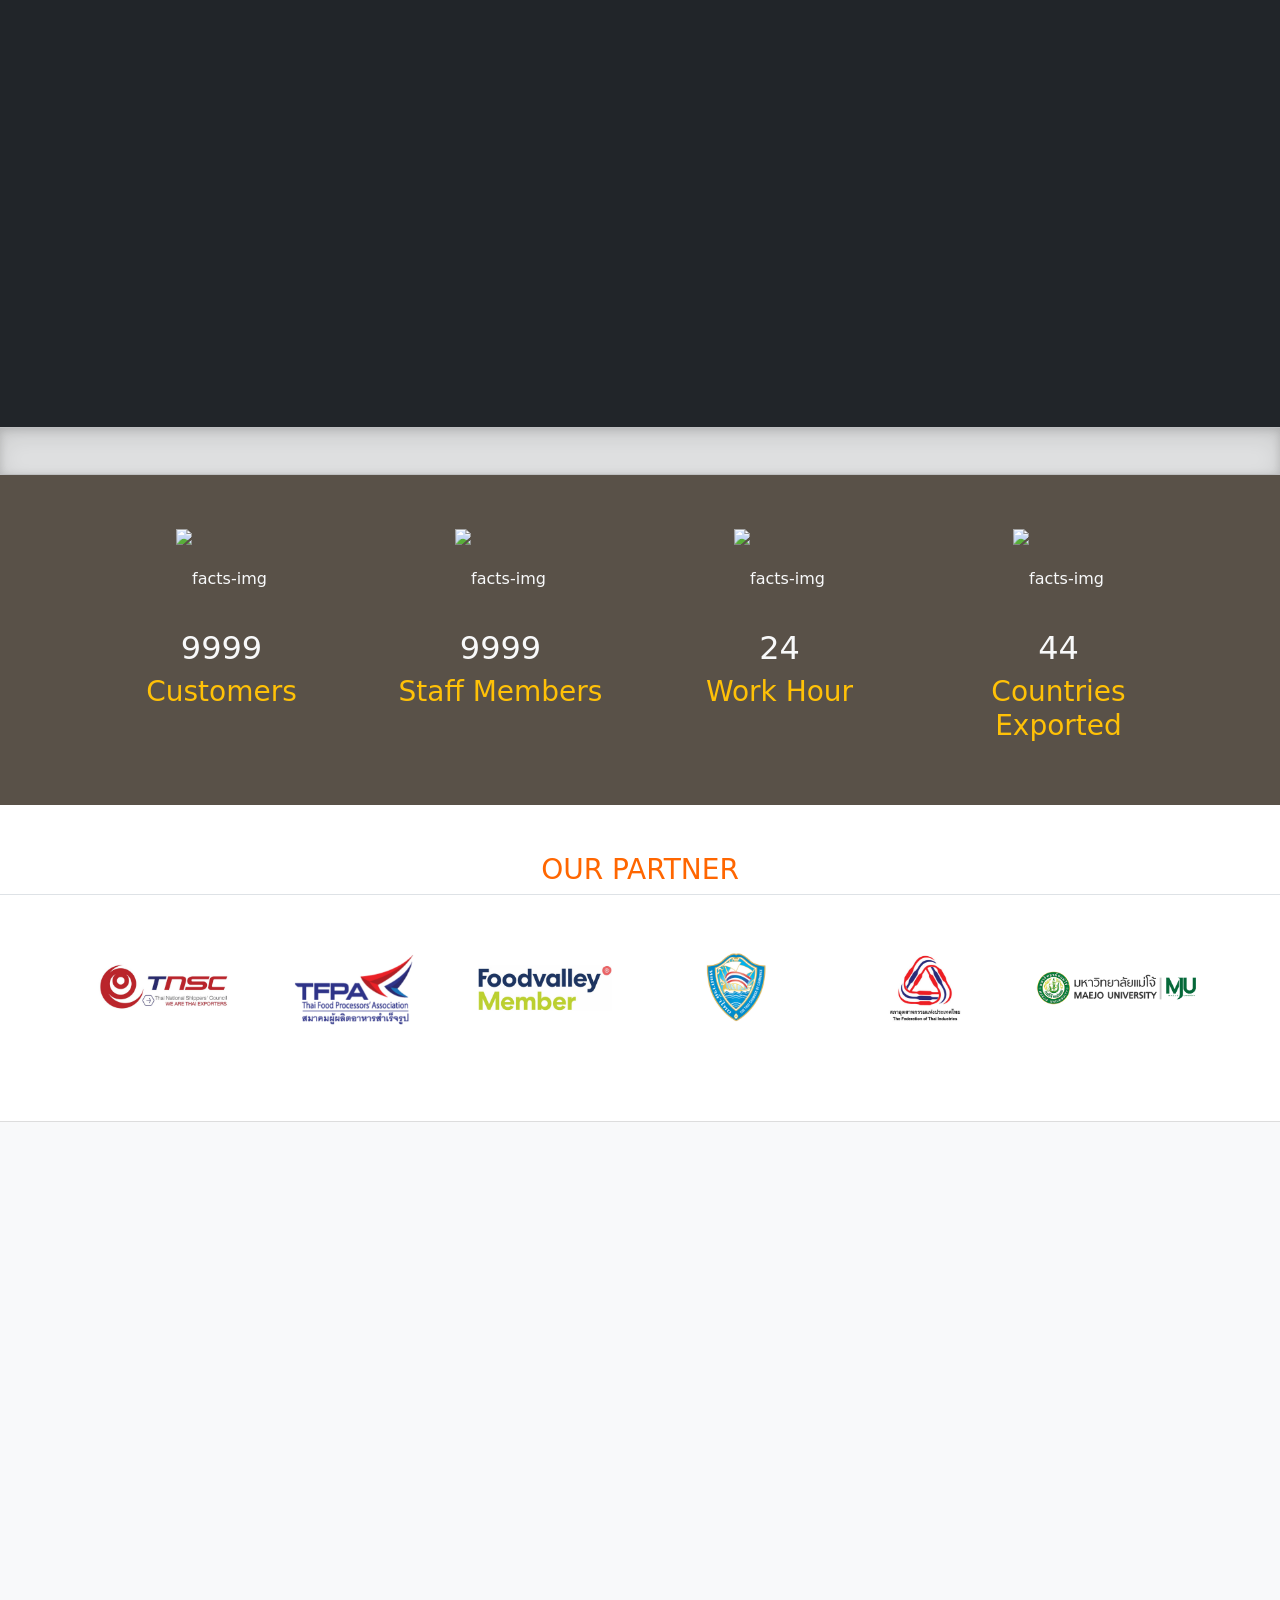
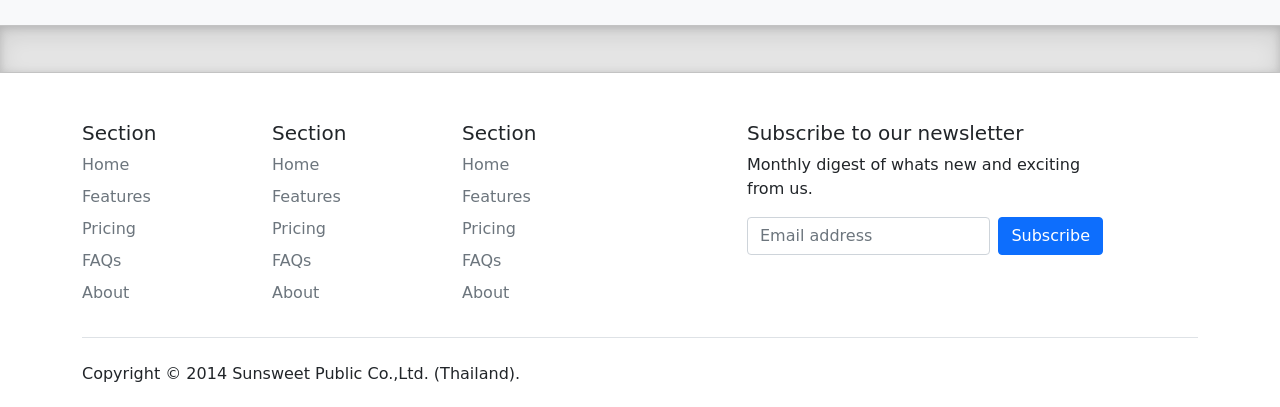
==== commit 724635fa: "Add files via upload" ====
--- a/index.html
+++ b/index.html
@@ -462,7 +462,7 @@
              <div class="col-md-3 col-sm-6 ts-facts">
               
                  <div class="ts-facts-img">
-                   <img loading="lazy" src="images/icon-image/fact1.png" alt="facts-img">
+                   <img loading="lazy" src="assets/media/images/icon-image/fact1.png" alt="facts-img">
                    
                  </div>
                  <div class="ts-facts-content">
@@ -473,7 +473,7 @@
    
              <div class="col-md-3 col-sm-6 ts-facts mt-5 mt-sm-0">
                  <div class="ts-facts-img">
-                   <img loading="lazy" src="images/icon-image/fact2.png" alt="facts-img">
+                   <img loading="lazy" src="assets/media/images/icon-image/fact2.png" alt="facts-img">
                  </div>
                  <div class="ts-facts-content">
                    <h2 class="ts-facts-num"><span class="counterUp" data-count="647">9999</span></h2>
@@ -483,7 +483,7 @@
    
              <div class="col-md-3 col-sm-6 ts-facts mt-5 mt-md-0">
                  <div class="ts-facts-img">
-                   <img loading="lazy" src="images/icon-image/fact3.png" alt="facts-img">
+                   <img loading="lazy" src="assets/media/images/icon-image/fact3.png" alt="facts-img">
                  </div>
                  <div class="ts-facts-content">
                    <h2 class="ts-facts-num"><span class="counterUp" data-count="4000">24</span></h2>
@@ -493,7 +493,7 @@
    
              <div class="col-md-3 col-sm-6 ts-facts mt-5 mt-md-0">
                  <div class="ts-facts-img">
-                   <img loading="lazy" src="images/icon-image/fact4.png" alt="facts-img">
+                   <img loading="lazy" src="assets/media/images/icon-image/fact4.png" alt="facts-img">
                  </div>
                  <div class="ts-facts-content">
                    <h2 class="ts-facts-num"><span class="counterUp" data-count="44">44</span></h2>
--- a/assets/css/features.css
+++ b/assets/css/features.css
@@ -0,0 +1,61 @@
+.b-example-divider {
+  height: 3rem;
+  background-color: rgba(0, 0, 0, .1);
+  border: solid rgba(0, 0, 0, .15);
+  border-width: 1px 0;
+  box-shadow: inset 0 .5em 1.5em rgba(0, 0, 0, .1), inset 0 .125em .5em rgba(0, 0, 0, .15);
+}
+
+.bi {
+  vertical-align: -.125em;
+  fill: currentColor;
+}
+
+.feature-icon {
+  display: inline-flex;
+  align-items: center;
+  justify-content: center;
+  width: 4rem;
+  height: 4rem;
+  margin-bottom: 1rem;
+  font-size: 2rem;
+  color: #fff;
+  border-radius: .75rem;
+}
+
+.icon-link {
+  display: inline-flex;
+  align-items: center;
+}
+.icon-link > .bi {
+  margin-top: .125rem;
+  margin-left: .125rem;
+  transition: transform .25s ease-in-out;
+  fill: currentColor;
+}
+.icon-link:hover > .bi {
+  transform: translate(.25rem);
+}
+
+.icon-square {
+  display: inline-flex;
+  align-items: center;
+  justify-content: center;
+  width: 3rem;
+  height: 3rem;
+  font-size: 1.5rem;
+  border-radius: .75rem;
+}
+
+.rounded-4 { border-radius: .5rem; }
+.rounded-5 { border-radius: 1rem; }
+
+.text-shadow-1 { text-shadow: 0 .125rem .25rem rgba(0, 0, 0, .25); }
+.text-shadow-2 { text-shadow: 0 .25rem .5rem rgba(0, 0, 0, .25); }
+.text-shadow-3 { text-shadow: 0 .5rem 1.5rem rgba(0, 0, 0, .25); }
+
+.card-cover {
+  background-repeat: no-repeat;
+  background-position: center center;
+  background-size: cover;
+}
--- a/assets/css/footers.css
+++ b/assets/css/footers.css
@@ -0,0 +1,12 @@
+.b-example-divider {
+  height: 3rem;
+  background-color: rgba(0, 0, 0, .1);
+  border: solid rgba(0, 0, 0, .15);
+  border-width: 1px 0;
+  box-shadow: inset 0 .5em 1.5em rgba(0, 0, 0, .1), inset 0 .125em .5em rgba(0, 0, 0, .15);
+}
+
+.bi {
+  vertical-align: -.125em;
+  fill: currentColor;
+}
--- a/assets/css/carousel.css
+++ b/assets/css/carousel.css
@@ -0,0 +1,96 @@
+/* GLOBAL STYLES
+-------------------------------------------------- */
+/* Padding below the footer and lighter body text */
+
+body {
+  padding-top: 0rem;
+  margin-top: 3rem;
+  
+  color: #5a5a5a;
+}
+
+
+/* CUSTOMIZE THE CAROUSEL
+-------------------------------------------------- */
+
+/* Carousel base class */
+.carousel {
+  margin-bottom: 4rem;
+  margin-top: 0rem;
+  ;
+}
+/* Since positioning the image, we need to help out the caption */
+.carousel-caption {
+  bottom: 3rem;
+  z-index: 10;
+}
+
+/* Declare heights because of positioning of img element */
+.carousel-item {
+  height: 32rem;
+}
+.carousel-item > img {
+  position: absolute;
+  top: 0;
+  left: 0;
+  min-width: 100%;
+  height: 32rem;
+}
+
+
+/* MARKETING CONTENT
+-------------------------------------------------- */
+
+/* Center align the text within the three columns below the carousel */
+.marketing .col-lg-4 {
+  margin-bottom: 1.5rem;
+  text-align: center;
+}
+.marketing h2 {
+  font-weight: 400;
+}
+/* rtl:begin:ignore */
+.marketing .col-lg-4 p {
+  margin-right: .75rem;
+  margin-left: .75rem;
+}
+/* rtl:end:ignore */
+
+
+/* Featurettes
+------------------------- */
+
+.featurette-divider {
+  margin: 5rem 0; /* Space out the Bootstrap <hr> more */
+}
+
+/* Thin out the marketing headings */
+.featurette-heading {
+  font-weight: 300;
+  line-height: 1;
+  /* rtl:remove */
+  letter-spacing: -.05rem;
+}
+
+
+/* RESPONSIVE CSS
+-------------------------------------------------- */
+
+@media (min-width: 40em) {
+  /* Bump up size of carousel content */
+  .carousel-caption p {
+    margin-bottom: 1.25rem;
+    font-size: 1.25rem;
+    line-height: 1.4;
+  }
+
+  .featurette-heading {
+    font-size: 50px;
+  }
+}
+
+@media (min-width: 62em) {
+  .featurette-heading {
+    margin-top: 7rem;
+  }
+}
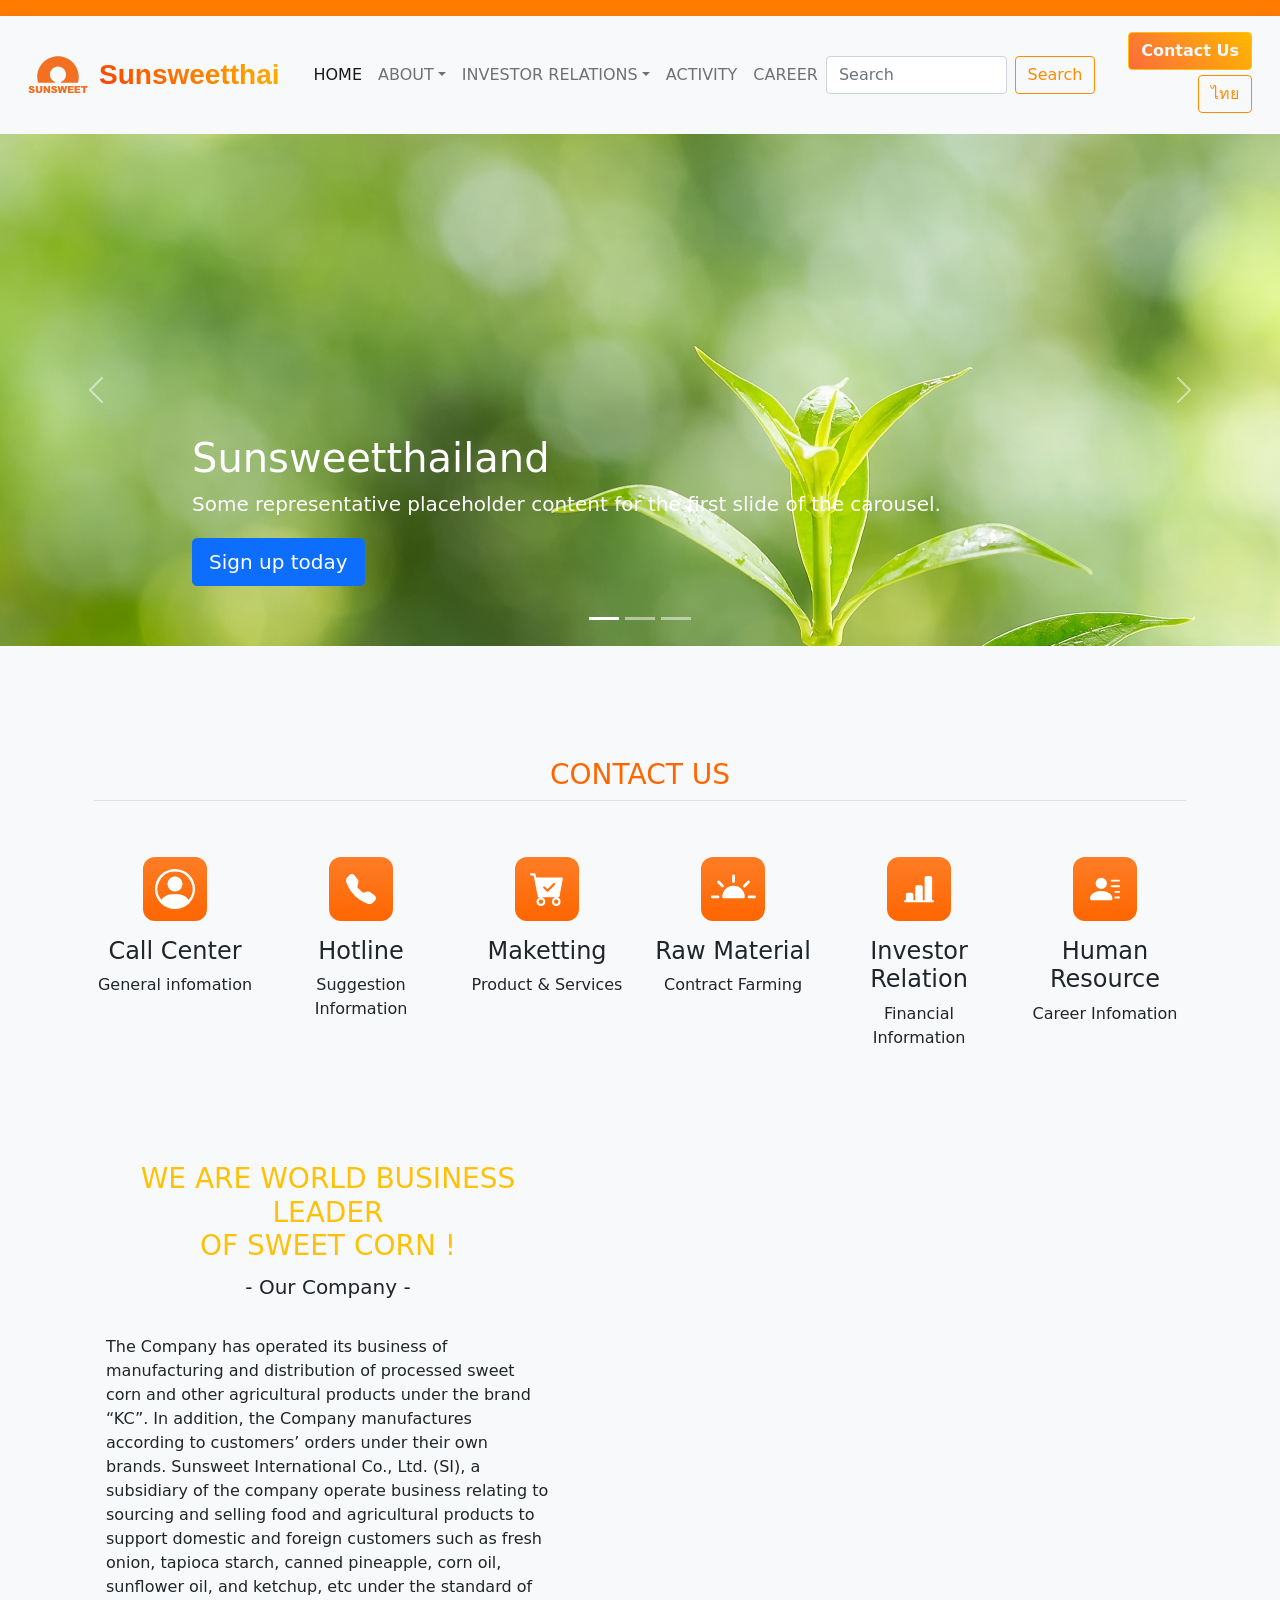
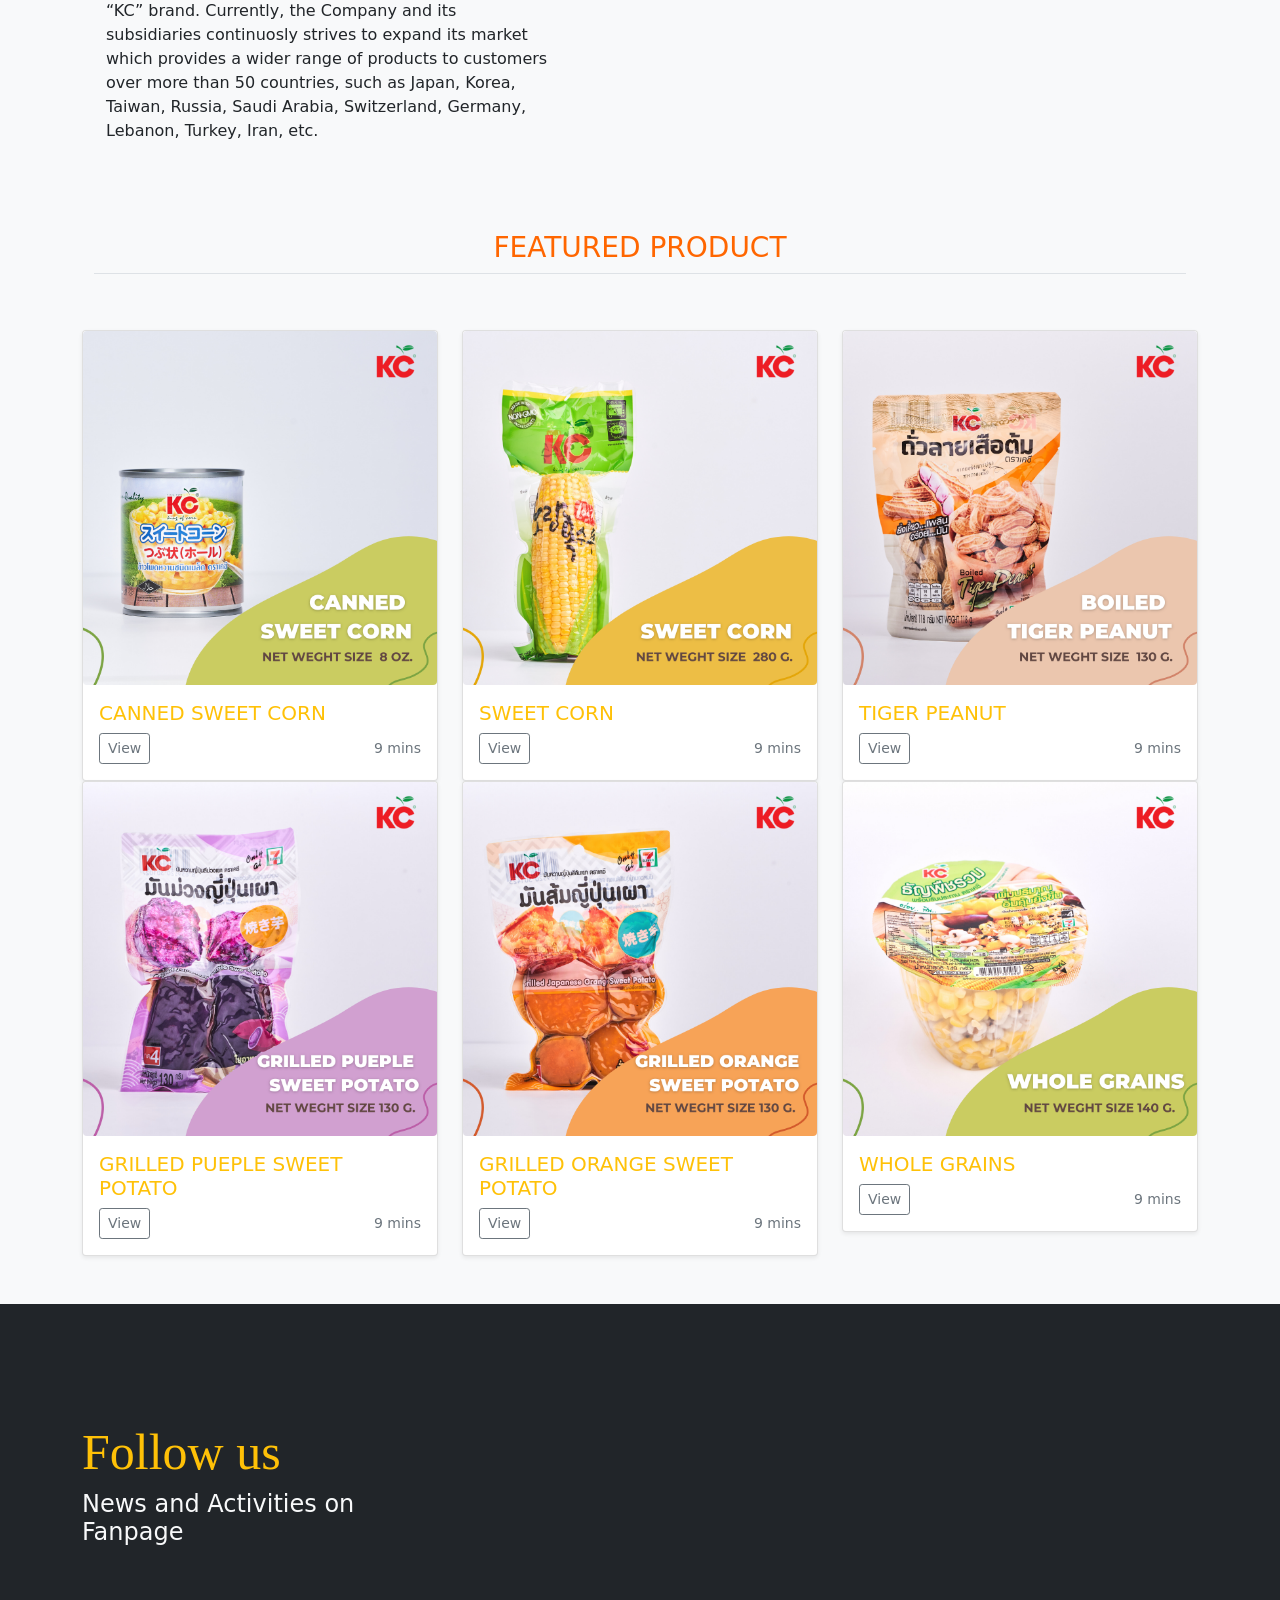
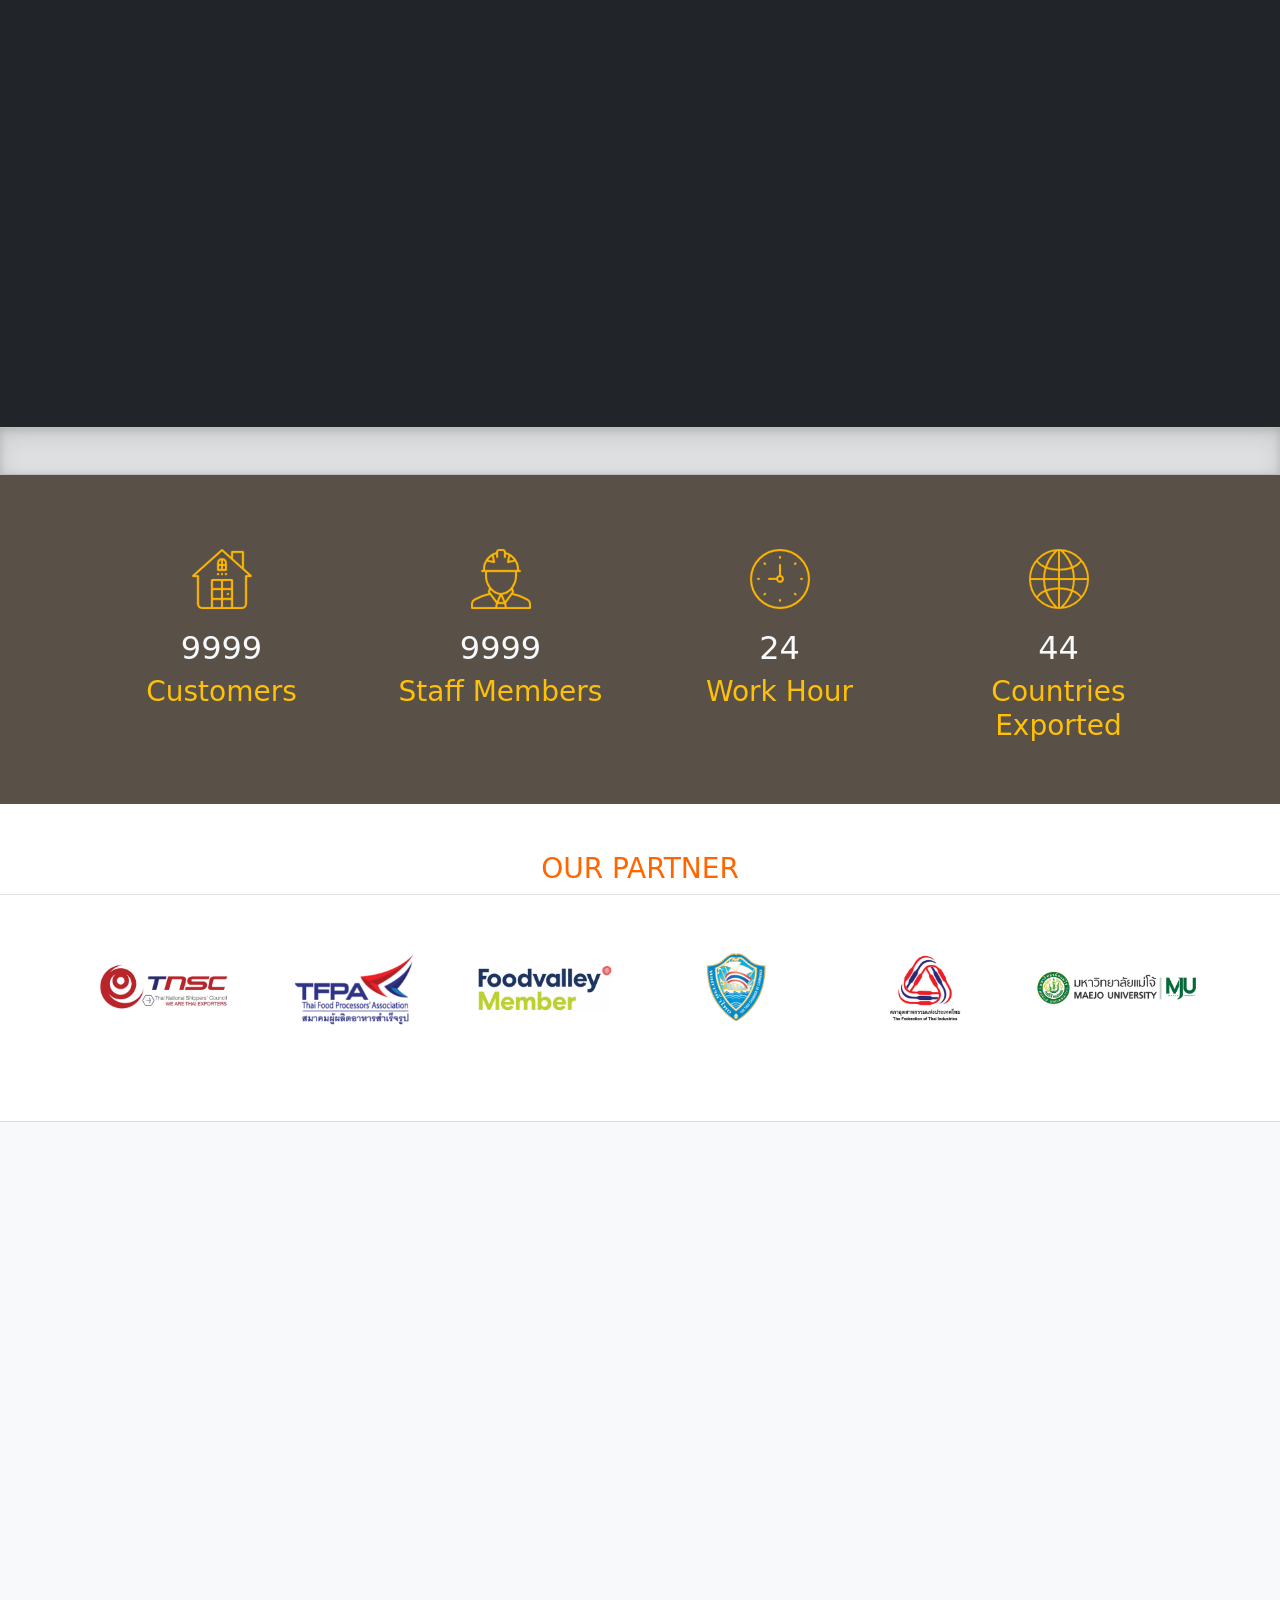
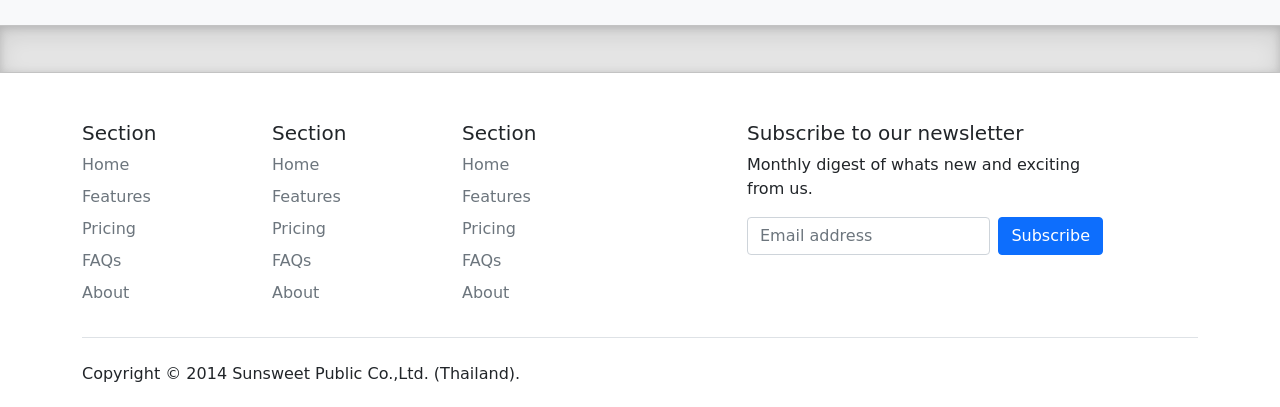
==== commit b42f7c51: "Update index.html" ====
--- a/index.html
+++ b/index.html
@@ -462,7 +462,7 @@
              <div class="col-md-3 col-sm-6 ts-facts">
               
                  <div class="ts-facts-img">
-                   <img loading="lazy" src="assets/media/images/icon-image/fact1.png" alt="facts-img">
+                   <img loading="lazy" src="assets/media/icon-image/fact1.png" alt="facts-img">
                    
                  </div>
                  <div class="ts-facts-content">
@@ -473,7 +473,7 @@
    
              <div class="col-md-3 col-sm-6 ts-facts mt-5 mt-sm-0">
                  <div class="ts-facts-img">
-                   <img loading="lazy" src="assets/media/images/icon-image/fact2.png" alt="facts-img">
+                   <img loading="lazy" src="assets/media/icon-image/fact2.png" alt="facts-img">
                  </div>
                  <div class="ts-facts-content">
                    <h2 class="ts-facts-num"><span class="counterUp" data-count="647">9999</span></h2>
@@ -483,7 +483,7 @@
    
              <div class="col-md-3 col-sm-6 ts-facts mt-5 mt-md-0">
                  <div class="ts-facts-img">
-                   <img loading="lazy" src="assets/media/images/icon-image/fact3.png" alt="facts-img">
+                   <img loading="lazy" src="assets/media/icon-image/fact3.png" alt="facts-img">
                  </div>
                  <div class="ts-facts-content">
                    <h2 class="ts-facts-num"><span class="counterUp" data-count="4000">24</span></h2>
@@ -493,7 +493,7 @@
    
              <div class="col-md-3 col-sm-6 ts-facts mt-5 mt-md-0">
                  <div class="ts-facts-img">
-                   <img loading="lazy" src="assets/media/images/icon-image/fact4.png" alt="facts-img">
+                   <img loading="lazy" src="assets/media/icon-image/fact4.png" alt="facts-img">
                  </div>
                  <div class="ts-facts-content">
                    <h2 class="ts-facts-num"><span class="counterUp" data-count="44">44</span></h2>
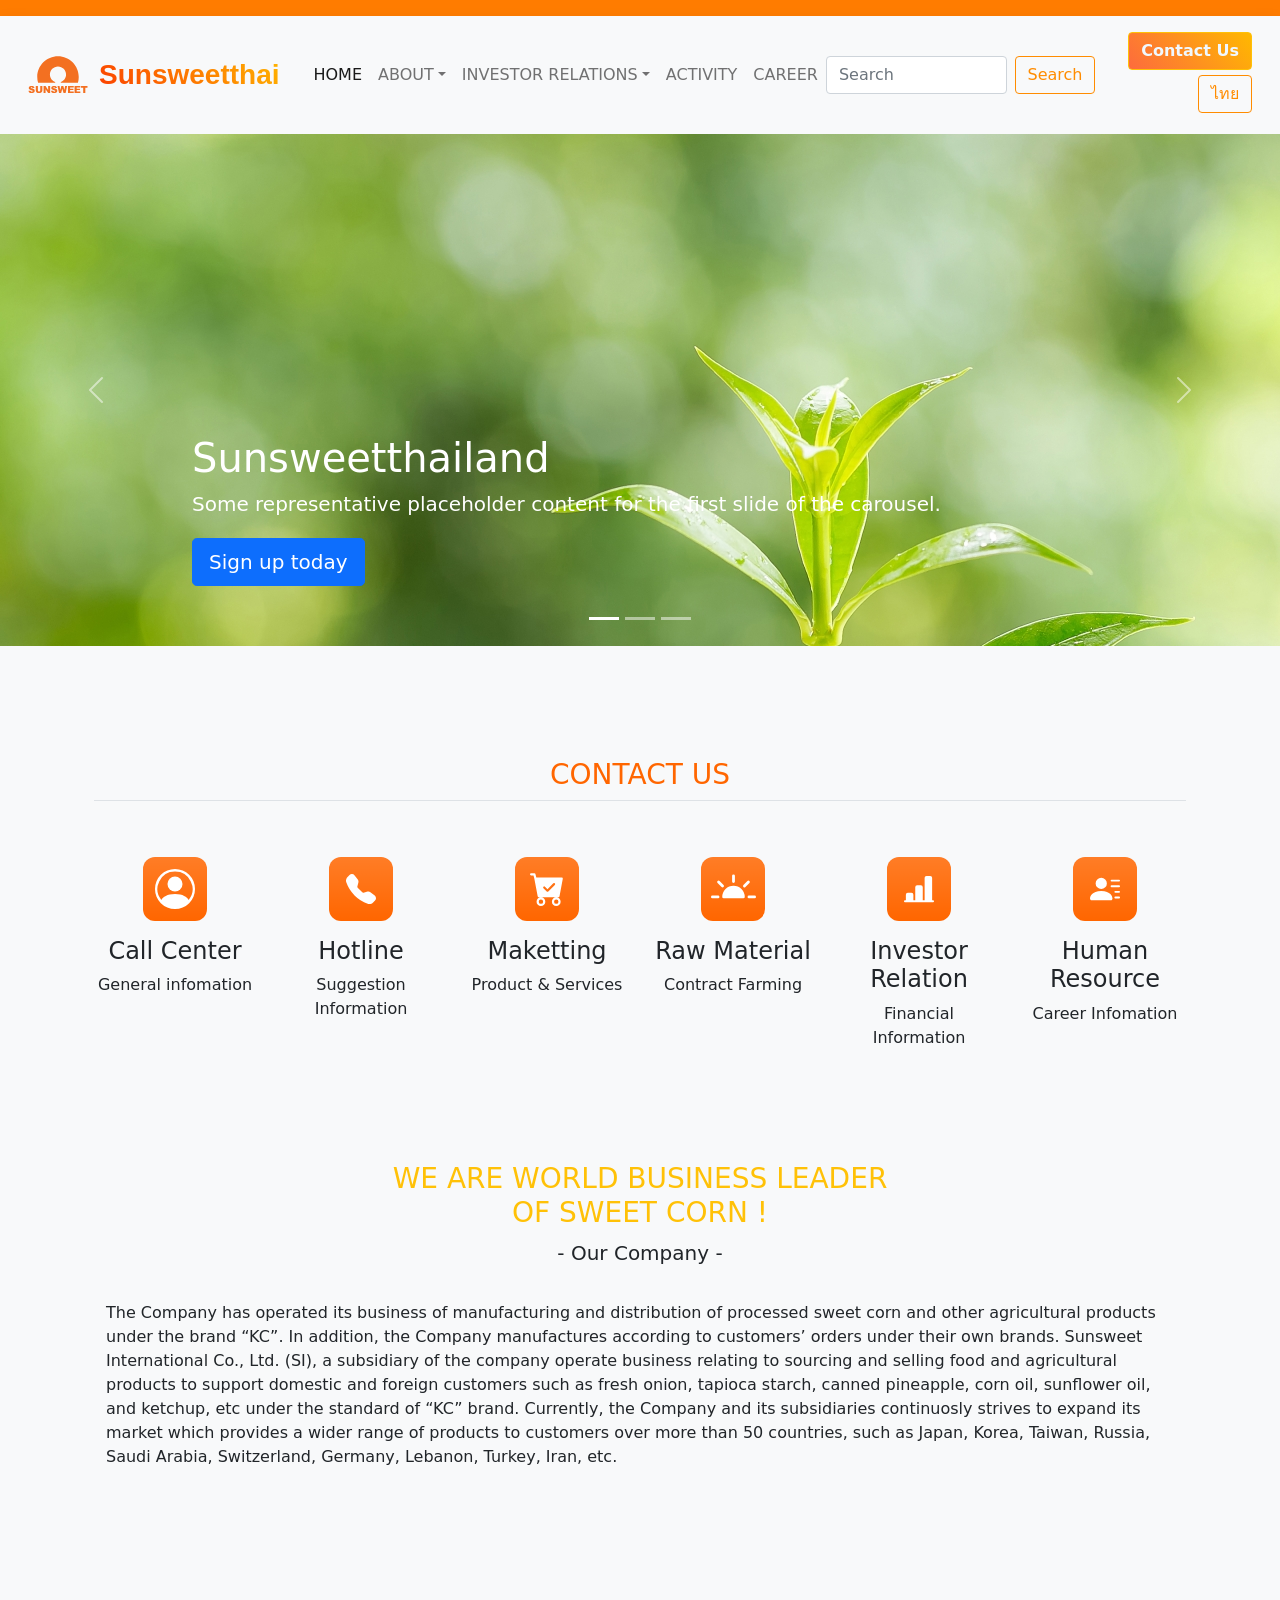
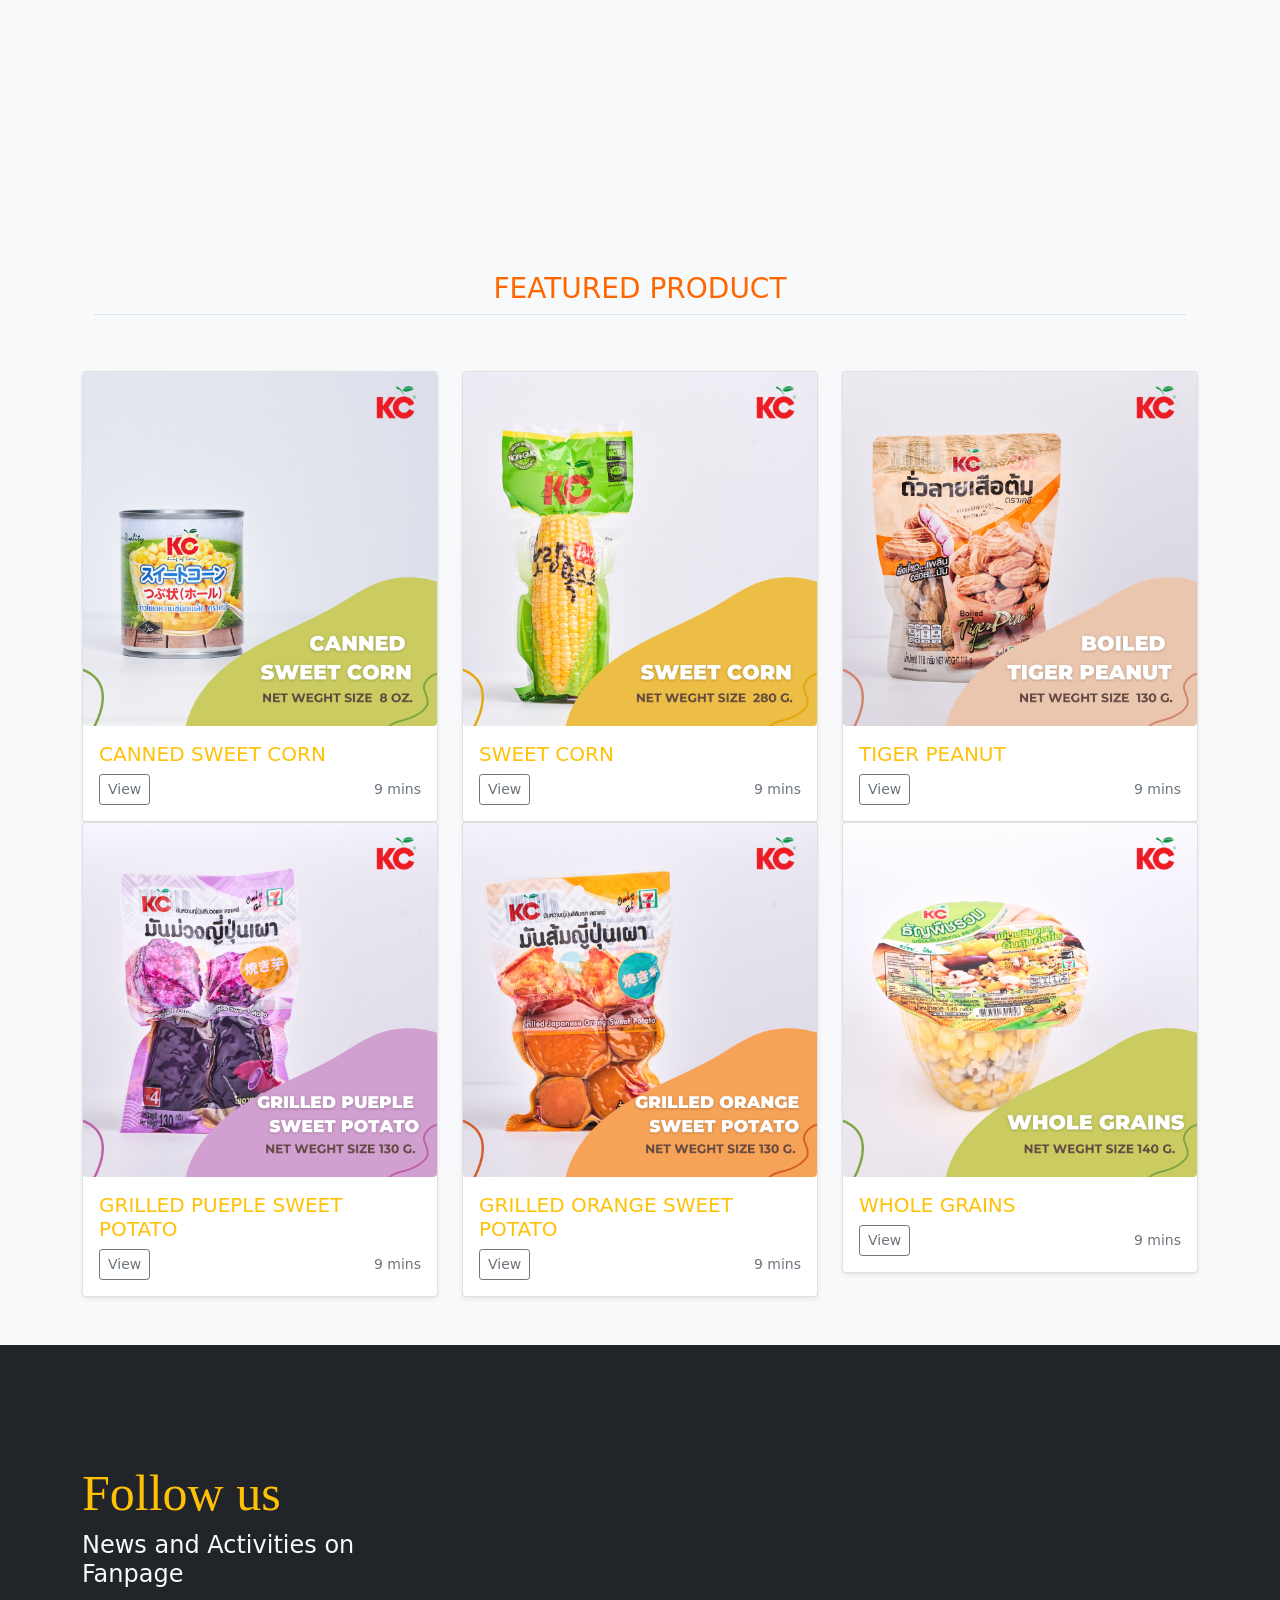
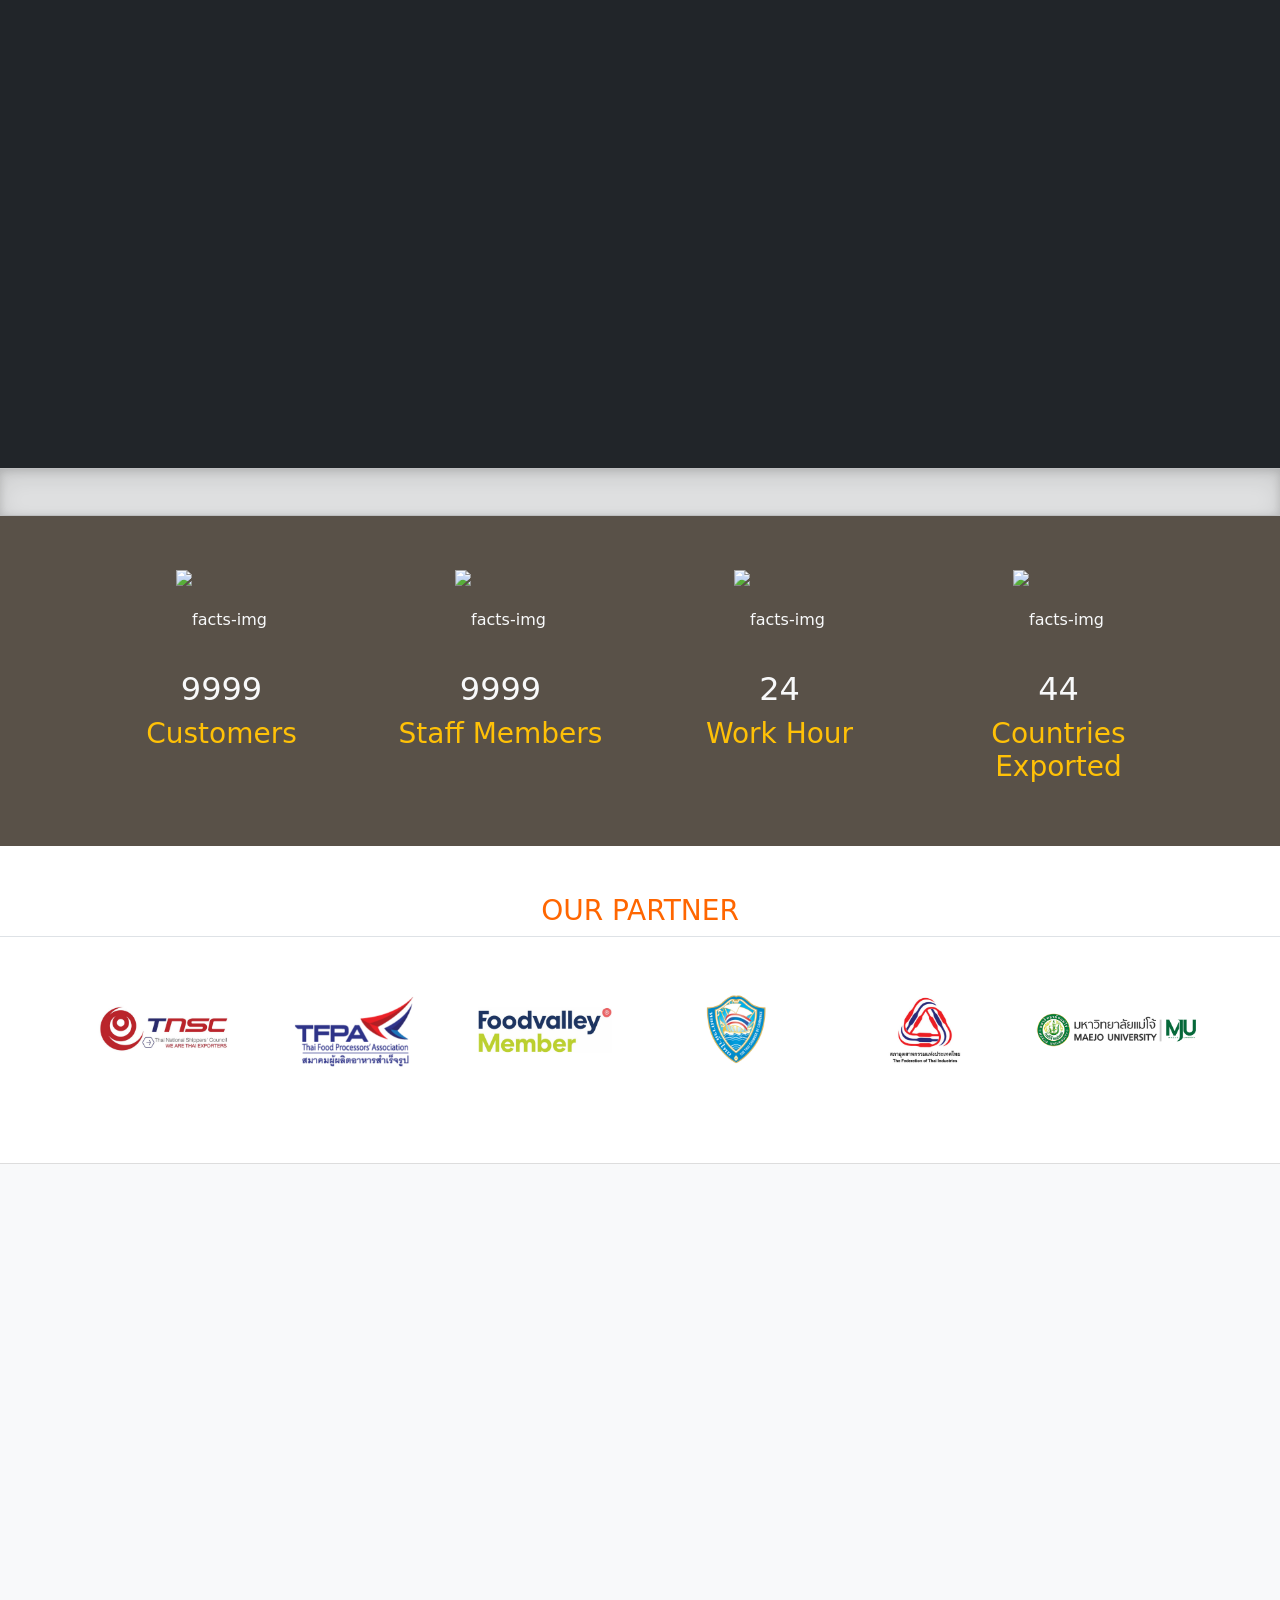
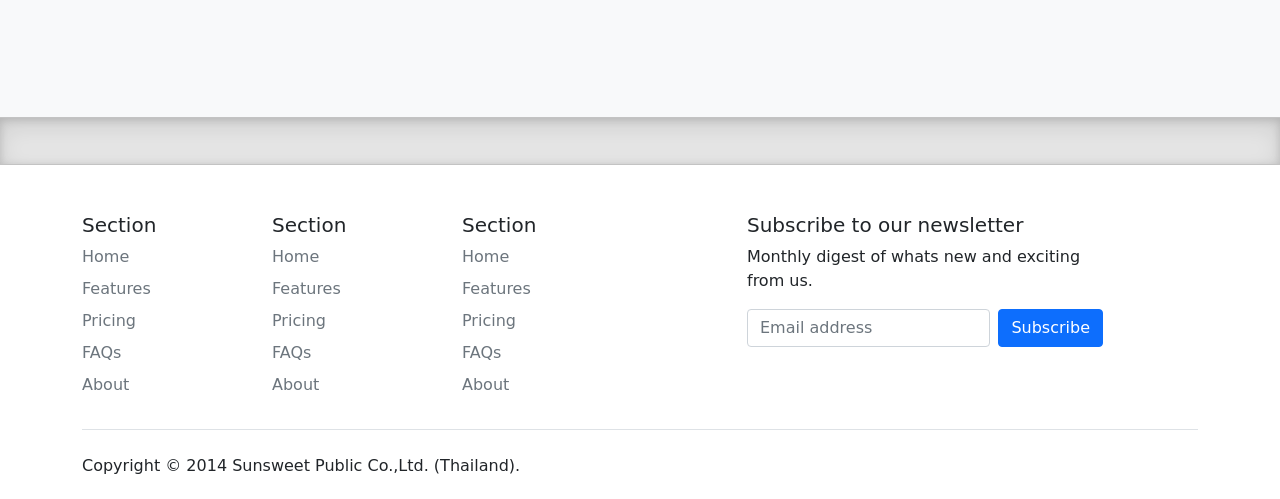
==== commit f85b73dc: "Add files via upload" ====
--- a/index.html
+++ b/index.html
@@ -289,8 +289,7 @@
         
     </div>
     
-    
-    <div class="col text-center"><iframe title="Sunsweet Public Co.,Ltd (Thai + ENG Subtitle)" width="1778" height="1000" src="https://www.youtube.com/embed/T5DyfAbPADw?feature=oembed" frameborder="0" allow="accelerometer; autoplay; encrypted-media; gyroscope; picture-in-picture" allowfullscreen="" data-last-width="auto" style="width: 600px; height: 400px;"></iframe></div>
+    <div class="row"><iframe width="560" height="315" src="https://www.youtube.com/embed/T5DyfAbPADw" title="YouTube video player" frameborder="0" allow="accelerometer; autoplay; clipboard-write; encrypted-media; gyroscope; picture-in-picture" allowfullscreen></iframe></div>
     
   </div>
 </div>
@@ -436,11 +435,11 @@
     >
   </div>
   <div class="wpb_wrapper">
-    <iframe src="https://www.facebook.com/plugins/page.php?href=https%3A%2F%2Fweb.facebook.com%2Fsunsweett%2F%3F_rdc%3D1%26_rdr&amp;tabs=timeline&amp;width=500&amp;height=500&amp;small_header=false&amp;adapt_container_width=true&amp;hide_cover=false&amp;show_facepile=true&amp;appId" width="450" height="500" style="border:none;overflow:hidden" scrolling="yes" frameborder="0" allowfullscreen="true" allow="autoplay; clipboard-write; encrypted-media; picture-in-picture; web-share"></iframe>
+    <iframe src="https://www.facebook.com/plugins/page.php?href=https%3A%2F%2Fweb.facebook.com%2Fsunsweett%2F%3F_rdc%3D1%26_rdr&amp;tabs=timeline&amp;width=500&amp;height=500&amp;small_header=false&amp;adapt_container_width=true&amp;hide_cover=false&amp;show_facepile=true&amp;appId" width="100%" height="500" style="border:none;overflow:hidden" scrolling="yes" frameborder="0" allowfullscreen="true" allow="autoplay; clipboard-write; encrypted-media; picture-in-picture; web-share"></iframe>
   </div>
 
   <div class="wpb_wrapper">
-    <iframe src="https://www.facebook.com/plugins/page.php?href=https%3A%2F%2Fweb.facebook.com%2FKCbrandThailand%2F&amp;tabs=timeline&amp;width=500&amp;height=500&amp;small_header=false&amp;adapt_container_width=true&amp;hide_cover=false&amp;show_facepile=true&amp;appId" width="450" height="500" style="border:none;overflow:hidden" scrolling="no" frameborder="0" allowfullscreen="true" allow="autoplay; clipboard-write; encrypted-media; picture-in-picture; web-share"></iframe>
+    <iframe src="https://www.facebook.com/plugins/page.php?href=https%3A%2F%2Fweb.facebook.com%2FKCbrandThailand%2F&amp;tabs=timeline&amp;width=500&amp;height=500&amp;small_header=false&amp;adapt_container_width=true&amp;hide_cover=false&amp;show_facepile=true&amp;appId" width="100%" height="500" style="border:none;overflow:hidden" scrolling="no" frameborder="0" allowfullscreen="true" allow="autoplay; clipboard-write; encrypted-media; picture-in-picture; web-share"></iframe>
   </div>
 </div>
 </div>
@@ -462,7 +461,7 @@
              <div class="col-md-3 col-sm-6 ts-facts">
               
                  <div class="ts-facts-img">
-                   <img loading="lazy" src="assets/media/icon-image/fact1.png" alt="facts-img">
+                   <img loading="lazy" src="assets/media/images/icon-image/fact1.png" alt="facts-img">
                    
                  </div>
                  <div class="ts-facts-content">
@@ -473,7 +472,7 @@
    
              <div class="col-md-3 col-sm-6 ts-facts mt-5 mt-sm-0">
                  <div class="ts-facts-img">
-                   <img loading="lazy" src="assets/media/icon-image/fact2.png" alt="facts-img">
+                   <img loading="lazy" src="assets/media/images/icon-image/fact2.png" alt="facts-img">
                  </div>
                  <div class="ts-facts-content">
                    <h2 class="ts-facts-num"><span class="counterUp" data-count="647">9999</span></h2>
@@ -483,7 +482,7 @@
    
              <div class="col-md-3 col-sm-6 ts-facts mt-5 mt-md-0">
                  <div class="ts-facts-img">
-                   <img loading="lazy" src="assets/media/icon-image/fact3.png" alt="facts-img">
+                   <img loading="lazy" src="assets/media/images/icon-image/fact3.png" alt="facts-img">
                  </div>
                  <div class="ts-facts-content">
                    <h2 class="ts-facts-num"><span class="counterUp" data-count="4000">24</span></h2>
@@ -493,7 +492,7 @@
    
              <div class="col-md-3 col-sm-6 ts-facts mt-5 mt-md-0">
                  <div class="ts-facts-img">
-                   <img loading="lazy" src="assets/media/icon-image/fact4.png" alt="facts-img">
+                   <img loading="lazy" src="assets/media/images/icon-image/fact4.png" alt="facts-img">
                  </div>
                  <div class="ts-facts-content">
                    <h2 class="ts-facts-num"><span class="counterUp" data-count="44">44</span></h2>
@@ -535,7 +534,7 @@
 
 <!--Map-->
 <div class="container-fluid py-5">
-  <iframe style="border: 0;" tabindex="0" src="https://www.google.com/maps/embed?pb=!1m18!1m12!1m3!1d892.2368905578843!2d98.84793145640609!3d18.61150398639876!2m3!1f0!2f0!3f0!3m2!1i1024!2i768!4f13.1!3m3!1m2!1s0x30da3545598a5715%3A0x390d8b9a1982418b!2sSUNSWEET%20Public%20Company%20Limited!5e0!3m2!1sen!2sth!4v1584175262983!5m2!1sen!2sth" width="1920" height="400" frameborder="0" allowfullscreen="allowfullscreen" aria-hidden="false"></iframe>
+  <iframe src="https://www.google.com/maps/embed?pb=!1m14!1m8!1m3!1d472.6457663609942!2d98.846941!3d18.611596000000002!3m2!1i1024!2i768!4f13.1!3m3!1m2!1s0x0%3A0x390d8b9a1982418b!2zU1VOU1dFRVQgUHVibGljIENvbXBhbnkgTGltaXRlZCAo4Lia4Lij4Li04Lip4Lix4LiXIOC4i-C4seC4meC4quC4p-C4teC4lyDguIjguLPguIHguLHguJQg4Lih4Lir4Liy4LiK4LiZKQ!5e0!3m2!1sen!2sth!4v1642734885831!5m2!1sen!2sth" width="100%" height="450" style="border:0;" allowfullscreen="" loading="lazy"></iframe>
   </div>
   <!--end Map-->
 
